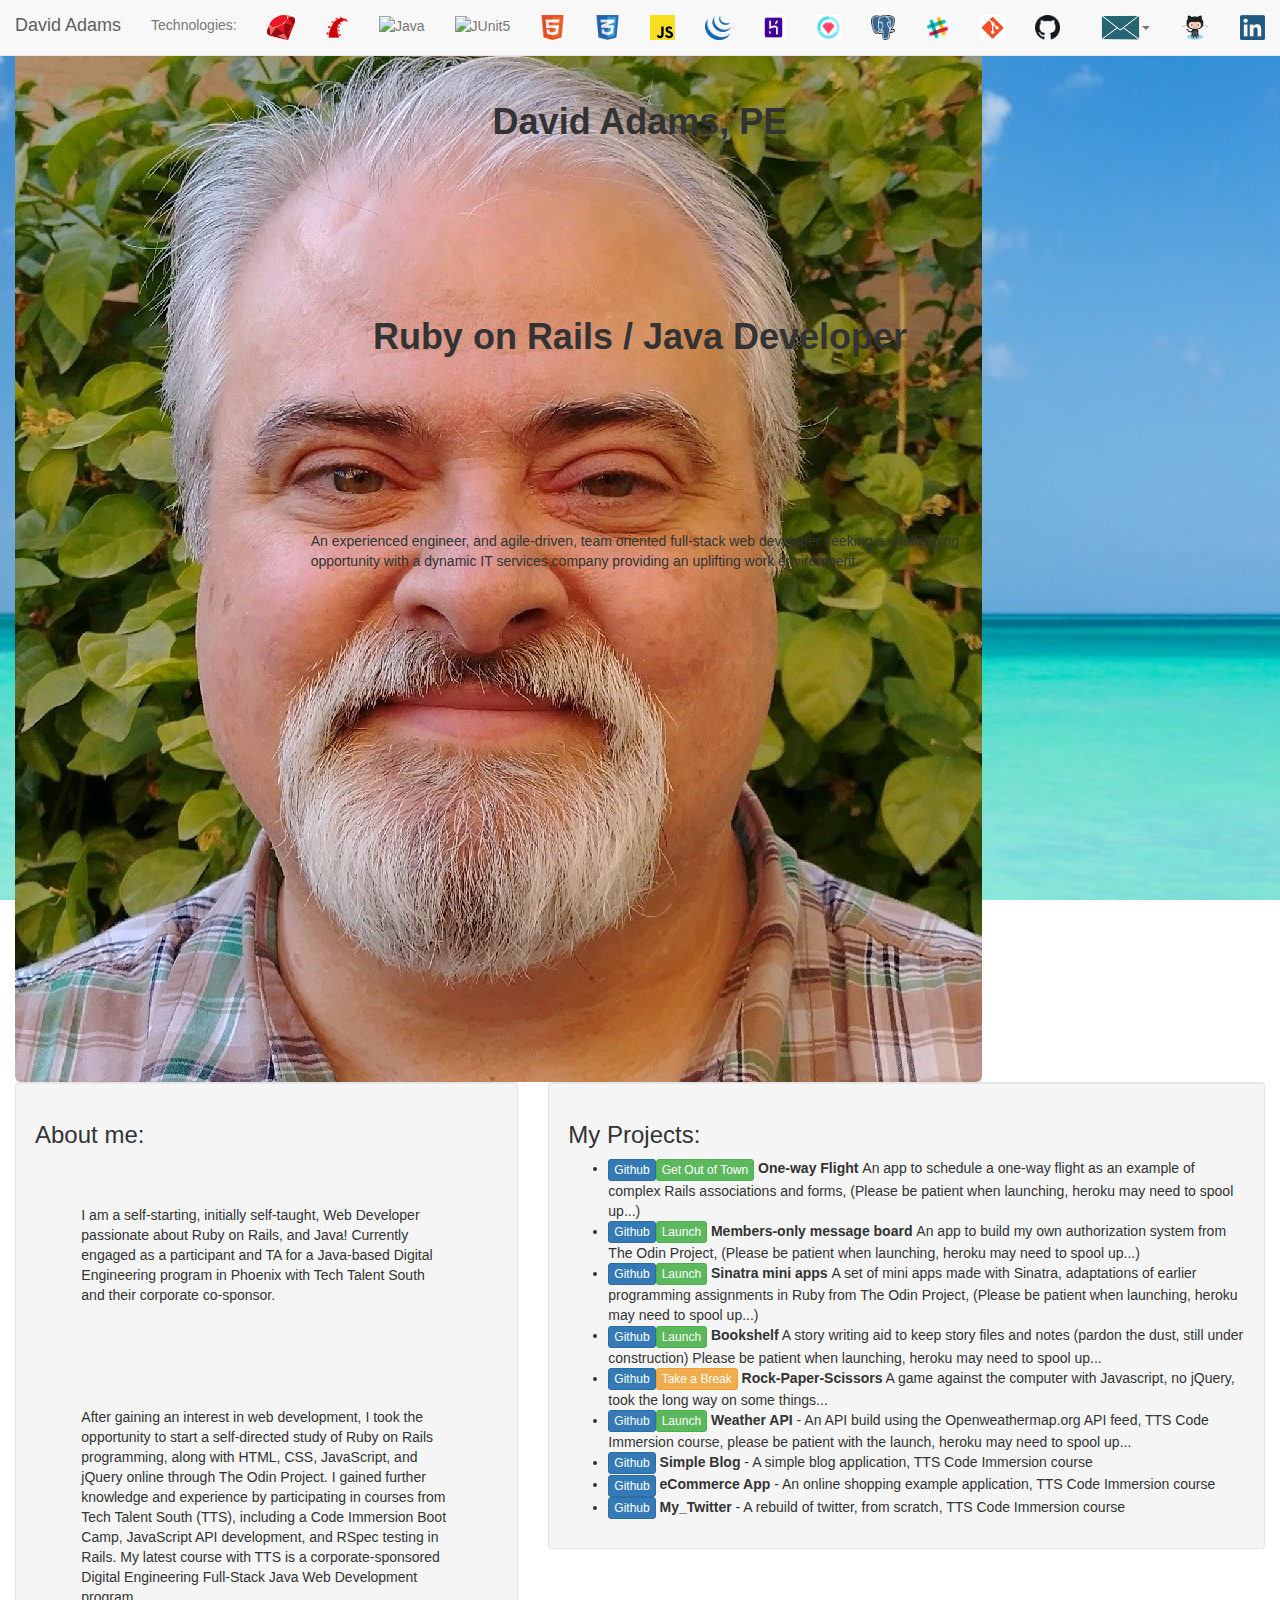
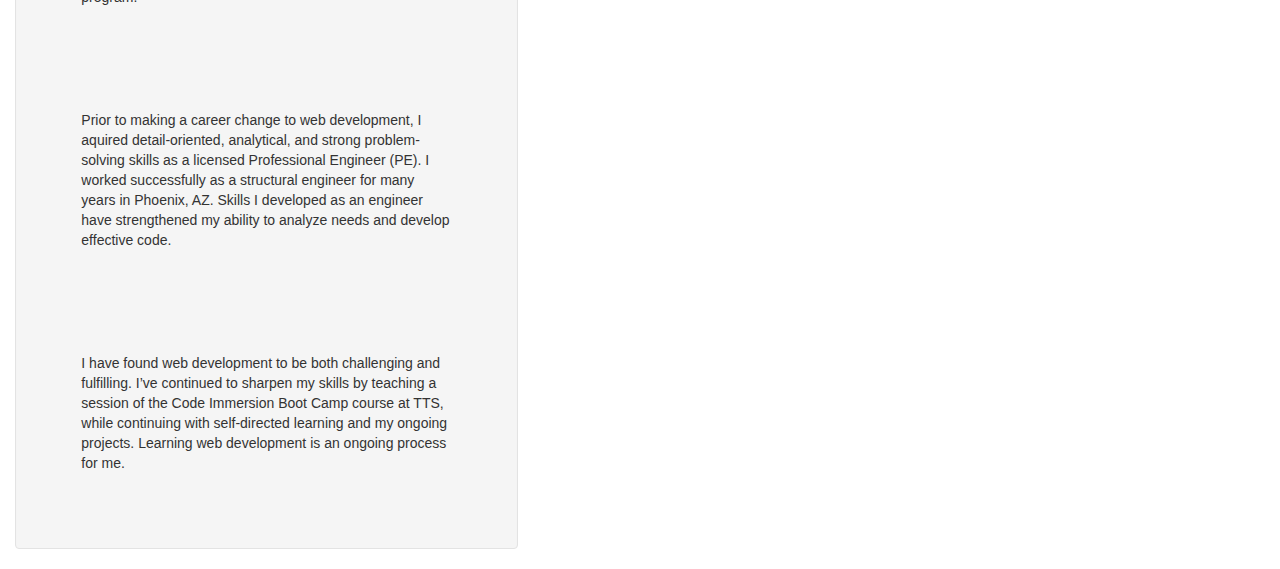
==== index.html @ 8fbc5eeb "format change on index page" ====
<!DOCTYPE html>
<html>
<head>
	<meta name="viewport" content="width=device-width, initial-scale=1">
	<link type="text/css" rel="stylesheet" href="assets/stylesheets/pageStyle.css"/>
	<meta charset="utf-8">
  <link rel="stylesheet" href="https://maxcdn.bootstrapcdn.com/bootstrap/3.3.7/css/bootstrap.min.css"/>
	<title>David Adams</title>
</head>
<body>
	<div class="bg">
		<nav class="navbar navbar-default navbar-fixed-top">
	  	<div class="container-fluid">
		    <div class="navbar-header">
		      <button type="button" class="navbar-toggle collapsed" data-toggle="collapse" data-target="#bs-example-navbar-collapse-1" aria-expanded="false">
	  	      <span class="sr-only">Toggle navigation</span>
	    	    <span class="icon-bar"></span>
	      	  <span class="icon-bar"></span>
	        	<span class="icon-bar"></span>
		      </button>
		      <a class='navbar-brand' href='#'>David Adams</a>
	  	  </div>
		    <div class="collapse navbar-collapse" id="bs-example-navbar-collapse-1">
		      <ul class="nav navbar-nav">
	  	      <li><a>Technologies:</a></li>	      	
	    	    <li><a><img class='logos' src="assets/images/ruby-logo.png" alt="Ruby" title='Ruby is awesome'></a></li>
		        <li><a><img class='logos' src="assets/images/rails-logo.png" alt="Rails" title='Ruby on Rails ROCKS!'></a></li>
		      	<li><a><img class='logos' src='assets/images/java-logo.png' alt='Java' title='Java'></a></li>
		      	<li><a><img class='logos' src='assets/images/junit5-logo.png' alt='JUnit5' title='JUnit5'></a></li>
		      	<li><a><img class='logos' src='assets/images/html-logo.png' alt='HTML5' title='HTML5'></a></li>
		      	<li><a><img class='logos' src='assets/images/css3-logo.png' alt='CSS3' title='CSS3'></a></li>
		        <li><a><img class='logos' src="assets/images/javascript-logo.png" alt="JavaScript" title='JavaScript'></a></li>
		        <li><a><img class='logos' src="assets/images/jquery-logo.png" alt="jQuery" title='jQuery'></a></li>
		        <li><a><img class='logos' src="assets/images/heroku-logo.png" alt="Heroku" title='Heroku'></a></li>
		        <li><a><img class='logos' src="assets/images/rspec-logo.png" alt="RSpec" title='RSpec'></a></li>
<!-- 		        <li><a><img class='logos' src="assets/images/react-logo.png" alt="React" title='React'></a></li> -->
		        <li><a><img class='logos' src="assets/images/postgresql-logo.png" alt="PostgresQL" title='PostgresQL'></a></li>
		        <li><a><img class='logos' src="assets/images/slack-logo.png" alt="Slack" title='Slack'></a></li>
		        <li><a><img class='logos' src="assets/images/git-logo.png" alt="Git" title='Git'></a></li>
		        <li><a><img class='logos' src="assets/images/github-logo.png" alt="Github" title='Github'></a></li>
		      </ul>
		      <ul class="nav navbar-nav navbar-right">
		      	<li></li>
		      	<li class="dropdown">
    	      	<a href="#" class="dropdown-toggle" data-toggle="dropdown" role="button" aria-haspopup="true" aria-expanded="false"><img class='logos' src='assets/images/envelope.png' alt='Email' title='My Email'><span class="caret"></span></a>
      	    	<ul class="dropdown-menu">
	        	    <li><a>Email:</a></li>
  	        	  <li><a id="myEmail">david.riding.rails@gmail.com</a></li>
    	        	<li><center><button class='btn btn-primary btn-xs' onclick="copyMyEmail('david.riding.rails@gmail.com');">Copy Email</button></center></li>
	    	      </ul>
        		</li>
          	<li><a href='https://github.com/DavidPAdams' target='_blank'><img class='logos' src='assets/images/octocat.png' alt='https://github.com/DavidPAdams' title='Checkout My Code'></a></li>
	          <li><a href='https://www.linkedin.com/in/david-on-rails' target='_blank'><img class='logos' src='assets/images/linkedin-logo.png' alt='https://www.linked.com/in/david-on-rails' title='Connect With Me'></a></li>
		      </ul>
	  	  </div>
		  </div>
		</nav>
		<div class="container-fluid">
			<div class="row">
				<div class="col-md-2">
					<img src="assets/images/david.jpg" alt="David Adams" class="mug img-rounded">
				</div>
				<div class="col col-md-8">
					<center><h1><strong><p>David Adams, PE</p><p>Ruby on Rails / Java Developer</p></strong></h1></center>
					<p id="objective">An experienced engineer, and agile-driven, team oriented full-stack web developer seeking a challenging opportunity with a dynamic IT services company providing an uplifting work environment.</p>
				</div>
				<div class="col-md-2"></div>
			</div>
			<div class="row">
				<div class="col-md-5">
					<div class="col well">
						<h3>About me:</h3>
						<div id="background">
							<p>
								I am a self-starting, initially self-taught, Web Developer passionate about Ruby on Rails, and Java! Currently engaged as a participant and TA for a Java-based Digital Engineering program in Phoenix with Tech Talent South and their corporate co-sponsor. 
							</p>
							<p>
								After gaining an interest in web development, I took the opportunity to start a self-directed study of Ruby on Rails programming, along with HTML, CSS, JavaScript, and jQuery online through The Odin Project. I gained further knowledge and experience by participating in courses from Tech Talent South (TTS), including a Code Immersion Boot Camp, JavaScript API development, and RSpec testing in Rails. My latest course with TTS is a corporate-sponsored Digital Engineering Full-Stack Java Web Development program. 
							</p>
							<p>
								Prior to making a career change to web development, I aquired detail-oriented, analytical, and strong problem-solving skills as a licensed Professional Engineer (PE). I worked successfully as a structural engineer for many years in Phoenix, AZ. Skills I developed as an engineer have strengthened my ability to analyze needs and develop effective code.
							</p>
							<p>
								I have found web development to be both challenging and fulfilling.  I’ve continued to sharpen my skills by teaching a session of the Code Immersion Boot Camp course at TTS, while continuing with self-directed learning and my ongoing projects. Learning web development is an ongoing process for me.
							</p>
						</div>
					</div>
				</div>
				<div class="col-md-7">
					<div class="col well">
						<h3>My Projects:</h3>
						<ul>
							<li><a class="btn btn-primary btn-xs" href="https://github.com/DavidPAdams/flight-booker" target="_blank" alt="https://github.com/DavidPAdams/flight-booker" title="A project app using complex associations and forms">Github</a><a class="btn btn-success btn-xs" href="https://blooming-atoll-12670.herokuapp.com/" target="_blank" alt="https://blooming-atoll-12670.herokuapp.com/" title="App using complex associations and forms">Get Out of Town</a><strong> One-way Flight </strong> An app to schedule a one-way flight as an example of complex Rails associations and forms, (Please be patient when launching, heroku may need to spool up...)</li>
							<li><a class="btn btn-primary btn-xs" href="https://github.com/DavidPAdams/members-only" target="_blank" alt="https://github.com/DavidPAdams/members-only" title="A project app with authorization built from scratch">Github</a><a class="btn btn-success btn-xs" href="https://intense-ravine-24316.herokuapp.com/" target="_blank" alt="https://intense-ravine-24316.herokuapp.com/" title="App with homemade authorization system">Launch</a><strong> Members-only message board </strong> An app to build my own authorization system from The Odin Project, (Please be patient when launching, heroku may need to spool up...)</li>
							<li><a class="btn btn-primary btn-xs" href="https://github.com/DavidPAdams/Sinatra_exercises" target="_blank" alt="https://github.com/DavidPAdams/Sinatra_exercises" title="Mini apps with Sinatra">Github</a><a class="btn btn-success btn-xs" href="https://secret-beyond-20431.herokuapp.com" target="_blank" alt="https://secret-beyond-20431.herokuapp.com" title="Deployed mini apps with Sinatra">Launch</a><strong> Sinatra mini apps </strong> A set of mini apps made with Sinatra, adaptations of earlier programming assignments in Ruby from The Odin Project, (Please be patient when launching, heroku may need to spool up...)</li>
							<li><a class="btn btn-primary btn-xs" href="https://github.com/DavidPAdams/Bookshelf" target="_blank" alt="https://github.com/DavidPAdams/Bookshelf" title="Bookshelf writing app">Github</a><a class="btn btn-success btn-xs" href="https://on-my-bookshelf.herokuapp.com/" target="_blank" alt="https://on-my-bookshelf.herokuapp.com/" title="Deployed writing aid app">Launch</a><strong> Bookshelf</strong> A story writing aid to keep story files and notes (pardon the dust, still under construction) Please be patient when launching, heroku may need to spool up...</li>
							<li><a class="btn btn-primary btn-xs" href="https://github.com/DavidPAdams/RPS_JS" target="_blank" alt="https://github.com/DavidPAdams/RPS_JS" title="Rock-Paper-Scissors w/ Javascript Github repo">Github</a><a class="btn btn-warning btn-xs" href="rpsIndex.html" target="_blank" alt="rpsIndex.html" title="Rock-Paper-Scissors w/ Javascript">Take a Break</a><strong> Rock-Paper-Scissors</strong> A game against the computer with Javascript, no jQuery, took the long way on some things...</li>
							<li><a class="btn btn-primary btn-xs" href="https://github.com/DavidPAdams/Openweather_api" target="_blank" alt="https://github.com/DavidPAdams/Openweather_api" title="Weather API Github repo">Github</a><a class="btn btn-success btn-xs" href="https://openweather-api.herokuapp.com/" target="_blank" alt="https://openweather-api.herokuapp.com/" title="Deployed Weather API">Launch</a><strong> Weather API</strong> - An API build using the Openweathermap.org API feed, TTS Code Immersion course, please be patient with the launch, heroku may need to spool up...</li>
							<li><a class="btn btn-primary btn-xs" href="https://github.com/DavidPAdams/simple_blog" target="_blank" alt="https://github.com/DavidPAdams/simple_blog" title="Simple Blog App Github repo">Github</a><strong> Simple Blog</strong> - A simple blog application, TTS Code Immersion course</li>
							<li><a class="btn btn-primary btn-xs" href="https://github.com/DavidPAdams/my_store" target="_blank" alt="https://github.com/DavidPAdams/my_store" title="eCommerce App Github repo">Github</a><strong> eCommerce App</strong> - An online shopping example application, TTS Code Immersion course</li>
							<li><a class="btn btn-primary btn-xs" href="https://github.com/DavidPAdams/my_twitter" target="_blank" alt="https://github.com/DavidPAdams/my_twitter" title="My_Twitter Github repo">Github</a><strong> My_Twitter</strong> - A rebuild of twitter, from scratch, TTS Code Immersion course</li>
						</ul>
					</div>
				</div>
			</div>
		</div>
	</div>
  <script src="https://ajax.googleapis.com/ajax/libs/jquery/3.3.1/jquery.min.js"></script>
  <script src="https://maxcdn.bootstrapcdn.com/bootstrap/3.3.7/js/bootstrap.min.js"></script>
  <script src='assets/javascripts/dapage.js'></script>
</body>
</html>
---- assets/stylesheets/pageStyle.css ----
body, html {
  height: 100%;
  margin: 0;
  font-family: Arial;
}

.bg {
  /* The image used */
  background-image: url("../images/caribbean.jpg");

  /* Full height */
  height: 100%; 

  /* Center and scale the image nicely */
  background-position: center;
  background-repeat: no-repeat;
  background-size: cover;
}
p {
  padding: 10%;
}

.logos {
  height: 25px;
}
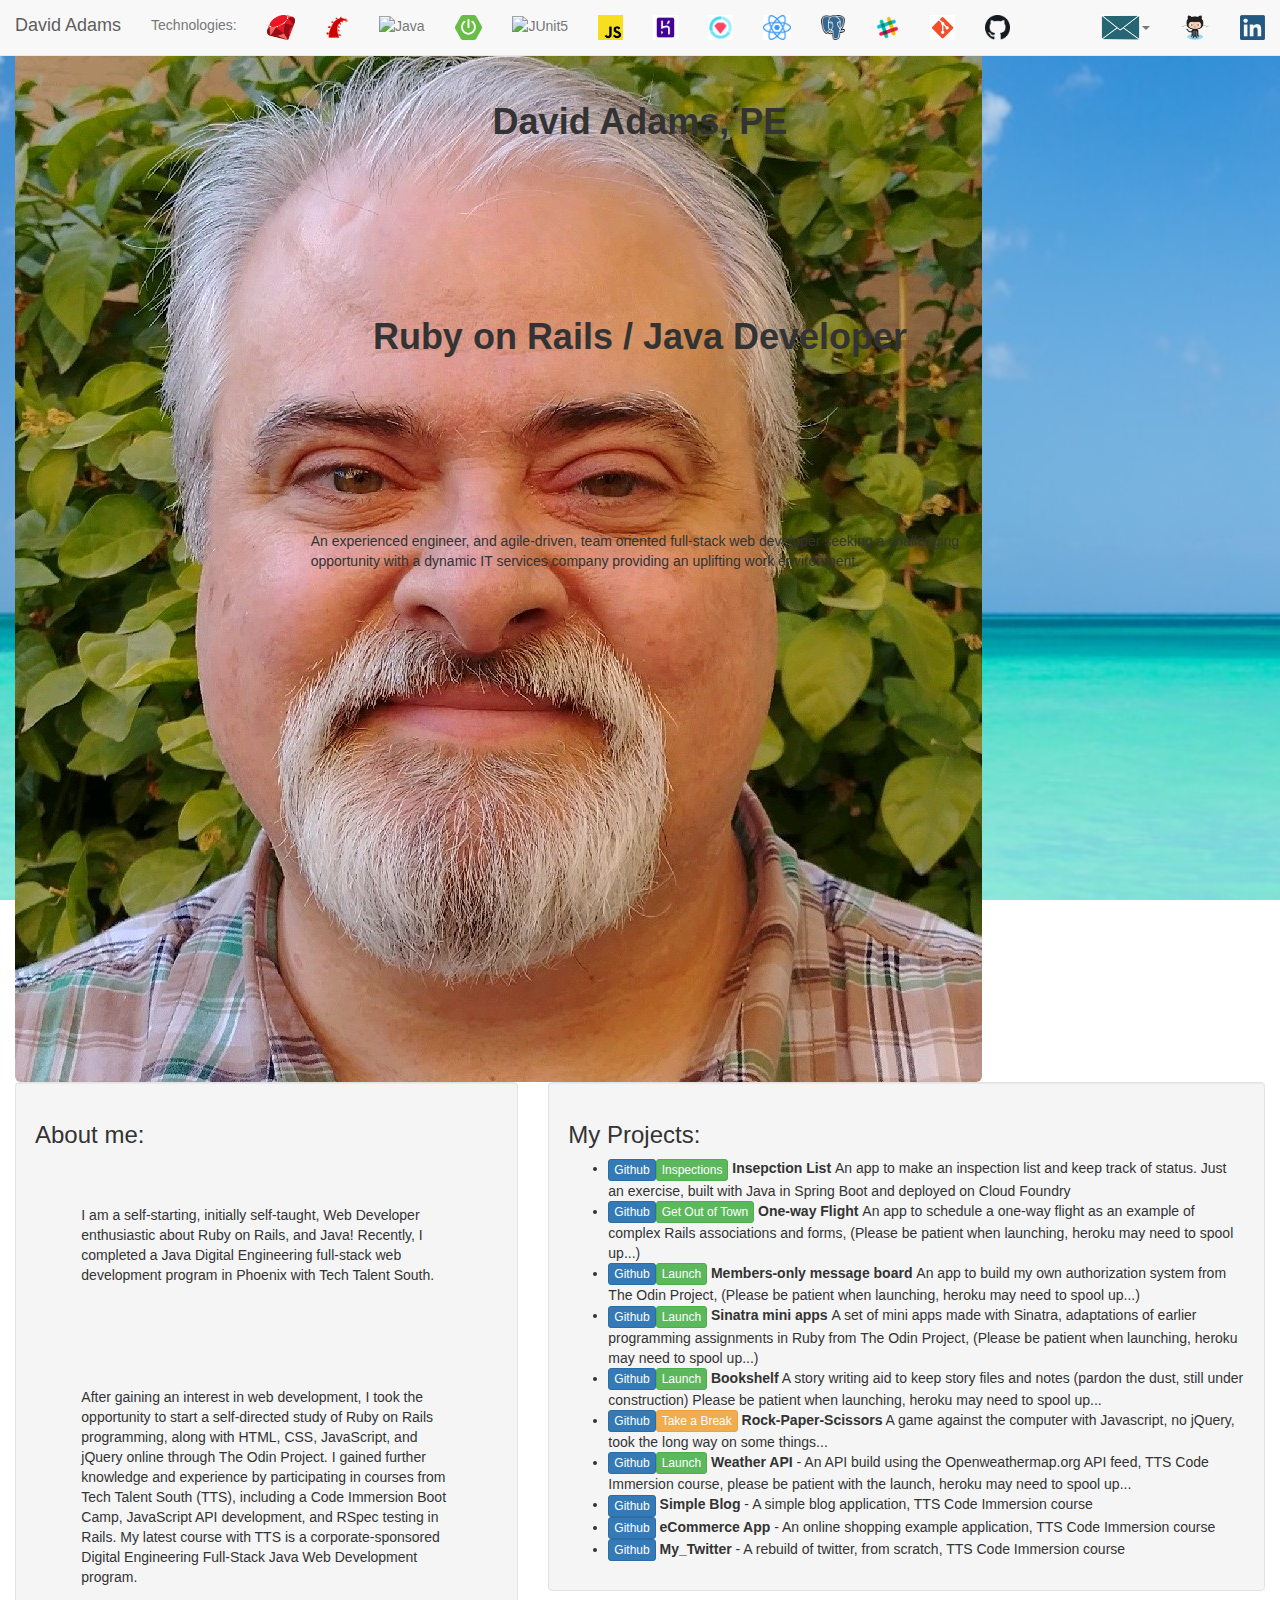
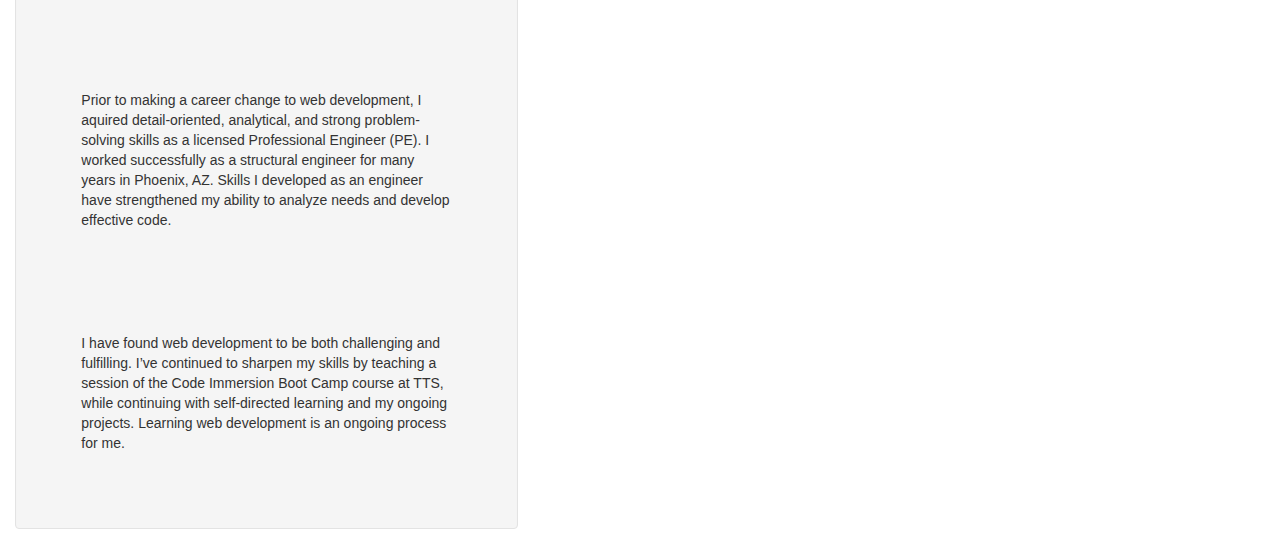
==== commit 5a1c6faa: "update index page & add Spring Boot logo" ====
--- a/index.html
+++ b/index.html
@@ -23,17 +23,18 @@
 		    <div class="collapse navbar-collapse" id="bs-example-navbar-collapse-1">
 		      <ul class="nav navbar-nav">
 	  	      <li><a>Technologies:</a></li>	      	
-	    	    <li><a><img class='logos' src="assets/images/ruby-logo.png" alt="Ruby" title='Ruby is awesome'></a></li>
-		        <li><a><img class='logos' src="assets/images/rails-logo.png" alt="Rails" title='Ruby on Rails ROCKS!'></a></li>
+	    	    <li><a><img class='logos' src="assets/images/ruby-logo.png" alt="Ruby" title='Ruby'></a></li>
+		        <li><a><img class='logos' src="assets/images/rails-logo.png" alt="Rails" title='Rails'></a></li>
 		      	<li><a><img class='logos' src='assets/images/java-logo.png' alt='Java' title='Java'></a></li>
+		      	<li><a><img class='logos' src='assets/images/spring-boot-logo.png' alt='Spring Boot' title='Spring Boot'></a></li>
 		      	<li><a><img class='logos' src='assets/images/junit5-logo.png' alt='JUnit5' title='JUnit5'></a></li>
-		      	<li><a><img class='logos' src='assets/images/html-logo.png' alt='HTML5' title='HTML5'></a></li>
-		      	<li><a><img class='logos' src='assets/images/css3-logo.png' alt='CSS3' title='CSS3'></a></li>
+<!-- 		      	<li><a><img class='logos' src='assets/images/html-logo.png' alt='HTML5' title='HTML5'></a></li>
+		      	<li><a><img class='logos' src='assets/images/css3-logo.png' alt='CSS3' title='CSS3'></a></li> -->
 		        <li><a><img class='logos' src="assets/images/javascript-logo.png" alt="JavaScript" title='JavaScript'></a></li>
-		        <li><a><img class='logos' src="assets/images/jquery-logo.png" alt="jQuery" title='jQuery'></a></li>
+<!-- 		        <li><a><img class='logos' src="assets/images/jquery-logo.png" alt="jQuery" title='jQuery'></a></li> -->
 		        <li><a><img class='logos' src="assets/images/heroku-logo.png" alt="Heroku" title='Heroku'></a></li>
 		        <li><a><img class='logos' src="assets/images/rspec-logo.png" alt="RSpec" title='RSpec'></a></li>
-<!-- 		        <li><a><img class='logos' src="assets/images/react-logo.png" alt="React" title='React'></a></li> -->
+		        <li><a><img class='logos' src="assets/images/react-logo.png" alt="React" title='React'></a></li>
 		        <li><a><img class='logos' src="assets/images/postgresql-logo.png" alt="PostgresQL" title='PostgresQL'></a></li>
 		        <li><a><img class='logos' src="assets/images/slack-logo.png" alt="Slack" title='Slack'></a></li>
 		        <li><a><img class='logos' src="assets/images/git-logo.png" alt="Git" title='Git'></a></li>
@@ -72,7 +73,7 @@
 						<h3>About me:</h3>
 						<div id="background">
 							<p>
-								I am a self-starting, initially self-taught, Web Developer passionate about Ruby on Rails, and Java! Currently engaged as a participant and TA for a Java-based Digital Engineering program in Phoenix with Tech Talent South and their corporate co-sponsor. 
+								I am a self-starting, initially self-taught, Web Developer enthusiastic about Ruby on Rails, and Java! Recently, I completed a Java Digital Engineering full-stack web development program in Phoenix with Tech Talent South. 
 							</p>
 							<p>
 								After gaining an interest in web development, I took the opportunity to start a self-directed study of Ruby on Rails programming, along with HTML, CSS, JavaScript, and jQuery online through The Odin Project. I gained further knowledge and experience by participating in courses from Tech Talent South (TTS), including a Code Immersion Boot Camp, JavaScript API development, and RSpec testing in Rails. My latest course with TTS is a corporate-sponsored Digital Engineering Full-Stack Java Web Development program. 
@@ -90,6 +91,7 @@
 					<div class="col well">
 						<h3>My Projects:</h3>
 						<ul>
+							<li><a class="btn btn-primary btn-xs" href="https://github.com/DavidPAdams/FP_Inspection_List" target="_blank" alt="https://github.com/DavidPAdams/FP_Inspection_List" title="A Spring Boot project app deployed on Cloud Foundry">Github</a><a class="btn btn-success btn-xs" href="https://inspectionlist.cfapps.io/" target="_blank" alt="https://inspectionlist.cfapps.io/" title="App using complex associations and forms">Inspections</a><strong> Insepction List </strong> An app to make an inspection list and keep track of status. Just an exercise, built with Java in Spring Boot and deployed on Cloud Foundry</li>
 							<li><a class="btn btn-primary btn-xs" href="https://github.com/DavidPAdams/flight-booker" target="_blank" alt="https://github.com/DavidPAdams/flight-booker" title="A project app using complex associations and forms">Github</a><a class="btn btn-success btn-xs" href="https://blooming-atoll-12670.herokuapp.com/" target="_blank" alt="https://blooming-atoll-12670.herokuapp.com/" title="App using complex associations and forms">Get Out of Town</a><strong> One-way Flight </strong> An app to schedule a one-way flight as an example of complex Rails associations and forms, (Please be patient when launching, heroku may need to spool up...)</li>
 							<li><a class="btn btn-primary btn-xs" href="https://github.com/DavidPAdams/members-only" target="_blank" alt="https://github.com/DavidPAdams/members-only" title="A project app with authorization built from scratch">Github</a><a class="btn btn-success btn-xs" href="https://intense-ravine-24316.herokuapp.com/" target="_blank" alt="https://intense-ravine-24316.herokuapp.com/" title="App with homemade authorization system">Launch</a><strong> Members-only message board </strong> An app to build my own authorization system from The Odin Project, (Please be patient when launching, heroku may need to spool up...)</li>
 							<li><a class="btn btn-primary btn-xs" href="https://github.com/DavidPAdams/Sinatra_exercises" target="_blank" alt="https://github.com/DavidPAdams/Sinatra_exercises" title="Mini apps with Sinatra">Github</a><a class="btn btn-success btn-xs" href="https://secret-beyond-20431.herokuapp.com" target="_blank" alt="https://secret-beyond-20431.herokuapp.com" title="Deployed mini apps with Sinatra">Launch</a><strong> Sinatra mini apps </strong> A set of mini apps made with Sinatra, adaptations of earlier programming assignments in Ruby from The Odin Project, (Please be patient when launching, heroku may need to spool up...)</li>
@@ -104,9 +106,15 @@
 				</div>
 			</div>
 		</div>
+		<!-- <div id="justSayin"></div> -->
 	</div>
   <script src="https://ajax.googleapis.com/ajax/libs/jquery/3.3.1/jquery.min.js"></script>
   <script src="https://maxcdn.bootstrapcdn.com/bootstrap/3.3.7/js/bootstrap.min.js"></script>
   <script src='assets/javascripts/dapage.js'></script>
+
+  <!-- <script src="https://unpkg.com/react@16/umd/react.development.js" crossorigin></script>
+  <script src="https://unpkg.com/react-dom@16/umd/react-dom.development.js" crossorigin></script>
+  <script src="dialogue.js"></script> -->
+
 </body>
 </html>
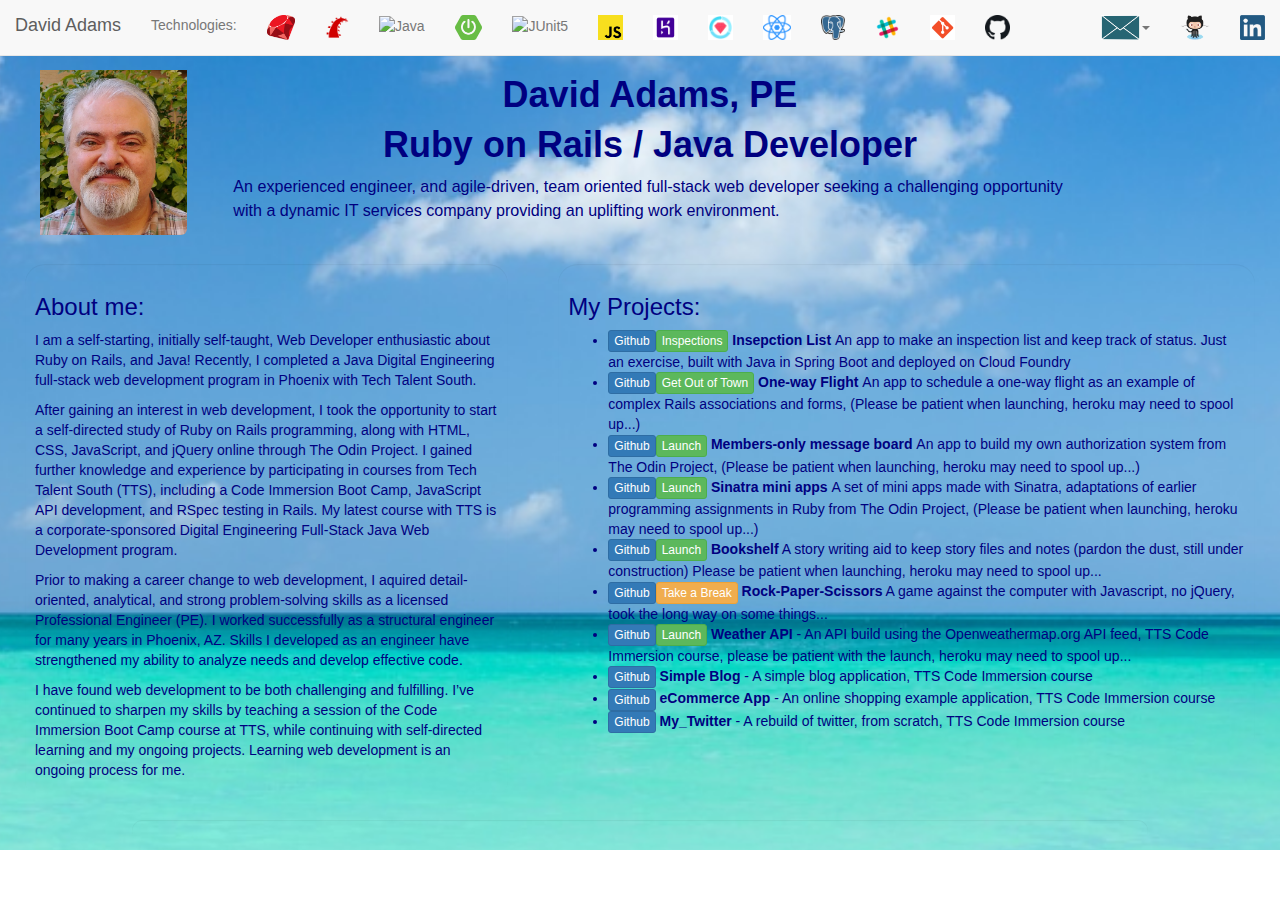
==== commit 494f1a43: "add React component to index page" ====
--- a/index.html
+++ b/index.html
@@ -105,16 +105,105 @@
 					</div>
 				</div>
 			</div>
+			<div class="row">
+				<div class="col-md-1"></div>
+				<div class="col-md-10">
+					<div class="col well"> 
+						<div id='root'></div>
+					</div>
+				</div>
+			</div>
 		</div>
-		<!-- <div id="justSayin"></div> -->
 	</div>
   <script src="https://ajax.googleapis.com/ajax/libs/jquery/3.3.1/jquery.min.js"></script>
-  <script src="https://maxcdn.bootstrapcdn.com/bootstrap/3.3.7/js/bootstrap.min.js"></script>
   <script src='assets/javascripts/dapage.js'></script>
-
-  <!-- <script src="https://unpkg.com/react@16/umd/react.development.js" crossorigin></script>
-  <script src="https://unpkg.com/react-dom@16/umd/react-dom.development.js" crossorigin></script>
-  <script src="dialogue.js"></script> -->
-
+  <script src="https://cdnjs.cloudflare.com/ajax/libs/react/15.4.2/react.js"></script>
+	<script src="https://cdnjs.cloudflare.com/ajax/libs/react/15.4.2/react-dom.js"></script>
+	<script src="https://cdnjs.cloudflare.com/ajax/libs/babel-standalone/6.21.1/babel.min.js"></script>
+  <script type='text/babel'>
+  	class App extends React.Component {
+		  constructor(){
+		    super();
+		    this.state = {
+		      data: {
+		        colA: ['One might say, ','Aesthetically speaking, ','On the other hand, ', 'Based upon interdisciplinary considerations, ', 'With respect sensitive to network scale, ', 'Indubitably, ', 'Above and beyond plebeian interface objectives, ', 'Beyond the horizon of human inellect, ', 'Interdimensionally speaking, ', 'Obviously, in the final rationalization, '],
+		        colB: ['the massing of major class elements ','the introduction of synaptic brutalism ','the visual treatment of the secondary client interaction ', 'the initial stage of conceptual development ', 'the by-product of recursive packet gesticulation ', 'the life-cycle cost control ', 'the just-in-time production environment impact expectation ', 'the requirement of energy entropy conservation ', 'the virtual dynamic interaction analysis ', 'the internal use of adjacencies and circulation '],
+		        colC: ['must utilize and be functionally interwoven with ','maximizes the real probability of cost overruns regarding ','adds specific critical path events to ', 'necessitates that urgent runtime considerations be made of ', 'requires exhaustive trade-off sequences to arrive at ', 'is further compounded by taking into account ', 'presents extremely synergistic challenges to ', 'introduces the critical necessity to subtract from ', 'imposes smothering configuration constraints upon ', 'adds underdriving multi-dimensional constraints to '],
+		        colD: ['the sophisticated abstract design solution.', 'the anticipated degree of human involvement.', 'the acuteness of the conflict gradient.', 'the pragmatics of value engineering and refactored metrics.', 'the final quantitative analysis.', 'the evolution of performance specifications.', 'the philosophy of commonality and standardization.', 'the encapsulation of true fecundity in the state of the interface.', 'the creation of an immutable monument to codified posterity.', 'the convergence of the final aberration.'],
+		        colY: ['Shutka NaVas', 'Txantxa Duzu', 'Vicc van Rajtad', 'Sio Kweli', 'Uomo diPosta', 'Ibu Jari Kaki', 'Smerdyuchi Nohy', 'Nioi Ashi', 'Cheung Rongkosaeal', 'Tóu Huà Shāng']
+		      },
+		      partA: 'a',
+		      partB: 'b', 
+		      partC: 'c',
+		      partD: 'd',
+		      partY: 'y',
+		      again: false
+		    }
+		  }
+
+		  another = () => { 
+		    this.setState({again: true});
+		  };
+
+		  newPhraseSet = () => {
+		    let randNum = () => {
+		      return Math.floor(Math.random()*10);
+		    };
+		    const pA = this.state.data.colA[randNum()];
+		    const pB = this.state.data.colB[randNum()];
+		    const pC = this.state.data.colC[randNum()];
+		    const pD = this.state.data.colD[randNum()];
+		    const pY = this.state.data.colY[randNum()];
+		    this.setState(
+		      {
+		        partA: pA,
+		        partB: pB,
+		        partC: pC,
+		        partD: pD,
+		        partY: pY
+		      }
+		    )
+		  }
+
+		  componentWillMount = () => {
+		    this.newPhraseSet();
+		  }
+
+
+		  render() {
+		    let dataSet = {
+		      bitA: this.state.partA,
+		      bitB: this.state.partB,
+		      bitC: this.state.partC,
+		      bitD: this.state.partD,
+		      bitY: this.state.partY};
+		    console.log(dataSet);
+		    return (
+		      <div>
+		        <Phrase propData={dataSet} newPhraseSet={this.newPhraseSet}/>
+		      </div>
+		    );
+		  }
+		}
+
+		class Phrase extends React.Component {
+		  constructor(props){
+		    super(props);
+		    this.state = {}
+		  }
+		  
+		  render() {
+
+		    return (
+		      <div>
+		        <button className="btn btn-info btn-xs" onClick={this.props.newPhraseSet}> Words to Consider </button>
+		        <p>{this.props.propData.bitA + this.props.propData.bitB + this.props.propData.bitC + this.props.propData.bitD + '  - ' + this.props.propData.bitY}</p>
+		      </div>
+		    );
+		  }
+		}
+
+		ReactDOM.render(<App />, document.getElementById('root'));
+  </script>
 </body>
 </html>
--- a/assets/stylesheets/pageStyle.css
+++ b/assets/stylesheets/pageStyle.css
@@ -4,22 +4,54 @@
   font-family: Arial;
 }
 
-.bg {
-  /* The image used */
-  background-image: url("../images/caribbean.jpg");
+body {
+  padding-top: 35px;
+  background: transparent;
+}
 
-  /* Full height */
-  height: 100%; 
+div.bg {
+  background: url("../images/caribbean.jpg") no-repeat center center fixed;
+  -webkit-background-size: cover;
+  -moz-background-size: cover;
+  -o-background-size: cover;
+  background-size: cover;
+  color: #000;  
+}
 
-  /* Center and scale the image nicely */
-  background-position: center;
-  background-repeat: no-repeat;
-  background-size: cover;
-}
-p {
-  padding: 10%;
+div.col {
+  background-color: rgba(255, 255, 255, 0.0);
+  border-radius: 20px;
+  padding: 10px;
+  margin: 10px;
+  color: navy;
+  border: none;
 }
 
 .logos {
   height: 25px;
 }
+
+p#objective {
+  font-size: 1.15em;
+  line-height: 1.5em;
+  color: navy;
+}
+
+p#background {
+  line-height: 1.5em;
+}
+
+.mug {
+  padding-top: 35px;
+  padding-left: 25px;
+  max-height: 200px;
+}
+
+.pick {
+  height: 80px;
+  padding: 15px;
+}
+
+#root {
+  font-size: 1.25em;
+}
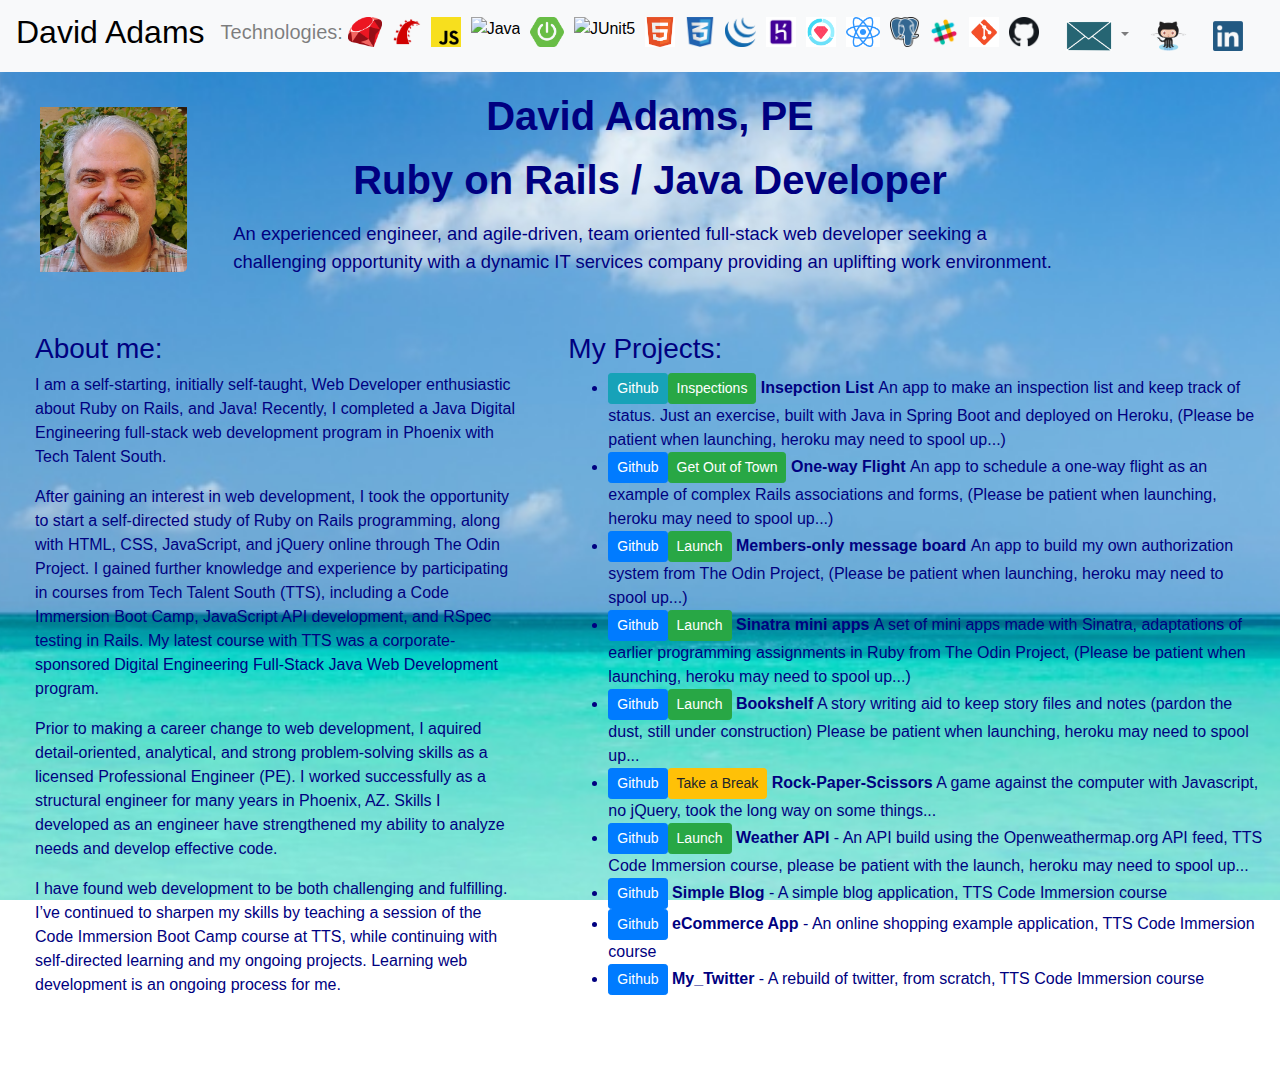
==== commit afa974dc: "update index and pageStyle for Bootstrap upgrade" ====
--- a/index.html
+++ b/index.html
@@ -1,65 +1,58 @@
 <!DOCTYPE html>
-<html>
+<html lang="en">
 <head>
-	<meta name="viewport" content="width=device-width, initial-scale=1">
+	<meta name="viewport" content="width=device-width, initial-scale=1, shrink-to-fit=no">
 	<link type="text/css" rel="stylesheet" href="assets/stylesheets/pageStyle.css"/>
 	<meta charset="utf-8">
-  <link rel="stylesheet" href="https://maxcdn.bootstrapcdn.com/bootstrap/3.3.7/css/bootstrap.min.css"/>
+  <link rel="stylesheet" href="https://stackpath.bootstrapcdn.com/bootstrap/4.3.1/css/bootstrap.min.css" integrity="sha384-ggOyR0iXCbMQv3Xipma34MD+dH/1fQ784/j6cY/iJTQUOhcWr7x9JvoRxT2MZw1T" crossorigin="anonymous">
 	<title>David Adams</title>
 </head>
 <body>
 	<div class="bg">
-		<nav class="navbar navbar-default navbar-fixed-top">
-	  	<div class="container-fluid">
-		    <div class="navbar-header">
-		      <button type="button" class="navbar-toggle collapsed" data-toggle="collapse" data-target="#bs-example-navbar-collapse-1" aria-expanded="false">
-	  	      <span class="sr-only">Toggle navigation</span>
-	    	    <span class="icon-bar"></span>
-	      	  <span class="icon-bar"></span>
-	        	<span class="icon-bar"></span>
-		      </button>
-		      <a class='navbar-brand' href='#'>David Adams</a>
-	  	  </div>
-		    <div class="collapse navbar-collapse" id="bs-example-navbar-collapse-1">
-		      <ul class="nav navbar-nav">
-	  	      <li><a>Technologies:</a></li>	      	
-	    	    <li><a><img class='logos' src="assets/images/ruby-logo.png" alt="Ruby" title='Ruby'></a></li>
-		        <li><a><img class='logos' src="assets/images/rails-logo.png" alt="Rails" title='Rails'></a></li>
-		      	<li><a><img class='logos' src='assets/images/java-logo.png' alt='Java' title='Java'></a></li>
-		      	<li><a><img class='logos' src='assets/images/spring-boot-logo.png' alt='Spring Boot' title='Spring Boot'></a></li>
-		      	<li><a><img class='logos' src='assets/images/junit5-logo.png' alt='JUnit5' title='JUnit5'></a></li>
-<!-- 		      	<li><a><img class='logos' src='assets/images/html-logo.png' alt='HTML5' title='HTML5'></a></li>
-		      	<li><a><img class='logos' src='assets/images/css3-logo.png' alt='CSS3' title='CSS3'></a></li> -->
-		        <li><a><img class='logos' src="assets/images/javascript-logo.png" alt="JavaScript" title='JavaScript'></a></li>
-<!-- 		        <li><a><img class='logos' src="assets/images/jquery-logo.png" alt="jQuery" title='jQuery'></a></li> -->
-		        <li><a><img class='logos' src="assets/images/heroku-logo.png" alt="Heroku" title='Heroku'></a></li>
-		        <li><a><img class='logos' src="assets/images/rspec-logo.png" alt="RSpec" title='RSpec'></a></li>
-		        <li><a><img class='logos' src="assets/images/react-logo.png" alt="React" title='React'></a></li>
-		        <li><a><img class='logos' src="assets/images/postgresql-logo.png" alt="PostgresQL" title='PostgresQL'></a></li>
-		        <li><a><img class='logos' src="assets/images/slack-logo.png" alt="Slack" title='Slack'></a></li>
-		        <li><a><img class='logos' src="assets/images/git-logo.png" alt="Git" title='Git'></a></li>
-		        <li><a><img class='logos' src="assets/images/github-logo.png" alt="Github" title='Github'></a></li>
-		      </ul>
-		      <ul class="nav navbar-nav navbar-right">
-		      	<li></li>
-		      	<li class="dropdown">
-    	      	<a href="#" class="dropdown-toggle" data-toggle="dropdown" role="button" aria-haspopup="true" aria-expanded="false"><img class='logos' src='assets/images/envelope.png' alt='Email' title='My Email'><span class="caret"></span></a>
-      	    	<ul class="dropdown-menu">
-	        	    <li><a>Email:</a></li>
-  	        	  <li><a id="myEmail">david.riding.rails@gmail.com</a></li>
-    	        	<li><center><button class='btn btn-primary btn-xs' onclick="copyMyEmail('david.riding.rails@gmail.com');">Copy Email</button></center></li>
-	    	      </ul>
-        		</li>
-          	<li><a href='https://github.com/DavidPAdams' target='_blank'><img class='logos' src='assets/images/octocat.png' alt='https://github.com/DavidPAdams' title='Checkout My Code'></a></li>
-	          <li><a href='https://www.linkedin.com/in/david-on-rails' target='_blank'><img class='logos' src='assets/images/linkedin-logo.png' alt='https://www.linked.com/in/david-on-rails' title='Connect With Me'></a></li>
+		<nav class="navbar navbar-expand-md navbar-light bg-light navbar-fixed-top">
+      <a class='navbar-brand'><h2>David Adams</h2></a>
+      <button class="navbar-toggler" type="button" data-toggle="collapse" data-target="#navbarSupportedContent" aria-controls="navbarSupportedContent" aria-expanded="false" aria-label="Toggle navigation">
+        <span class="navbar-toggler-icon"></span>
+  		</button>
+	    <div class="collapse navbar-collapse" id="navbarSupportedContent">
+	      <ul class="navbar-nav mr-auto">
+  	      <li class="nav-item active"><span class="navbar-text"><h5>Technologies: </h5></span></li>	      	
+    	    <li class="nav-item"><a><img class='logos' src="assets/images/ruby-logo.png" alt="Ruby" title='Ruby'></a></li>
+	        <li class="nav-item"><a><img class='logos' src="assets/images/rails-logo.png" alt="Rails" title='Rails'></a></li>
+	        <li class="nav-item"><a><img class='logos' src="assets/images/javascript-logo.png" alt="JavaScript" title='JavaScript'></a></li>
+	      	<li class="nav-item"><a><img class='logos' src='assets/images/java-logo.png' alt='Java' title='Java'></a></li>
+	      	<li class="nav-item"><a><img class='logos' src='assets/images/spring-boot-logo.png' alt='Spring Boot' title='Spring Boot'></a></li>
+	      	<li class="nav-item"><a><img class='logos' src='assets/images/junit5-logo.png' alt='JUnit5' title='JUnit5'></a></li>
+	      	<li class="nav-item"><a><img class='logos' src='assets/images/html-logo.png' alt='HTML5' title='HTML5'></a></li>
+	      	<li class="nav-item"><a><img class='logos' src='assets/images/css3-logo.png' alt='CSS3' title='CSS3'></a></li>
+	        <li class="nav-item"><a><img class='logos' src="assets/images/jquery-logo.png" alt="jQuery" title='jQuery'></a></li>
+	        <li class="nav-item"><a><img class='logos' src="assets/images/heroku-logo.png" alt="Heroku" title='Heroku'></a></li>
+	        <li class="nav-item"><a><img class='logos' src="assets/images/rspec-logo.png" alt="RSpec" title='RSpec'></a></li>
+	        <li class="nav-item"><a><img class='logos' src="assets/images/react-logo.png" alt="React" title='React'></a></li>
+	        <li class="nav-item"><a><img class='logos' src="assets/images/postgresql-logo.png" alt="PostgresQL" title='PostgresQL'></a></li>
+	        <li class="nav-item"><a><img class='logos' src="assets/images/slack-logo.png" alt="Slack" title='Slack'></a></li>
+	        <li class="nav-item"><a><img class='logos' src="assets/images/git-logo.png" alt="Git" title='Git'></a></li>
+	        <li class="nav-item"><a><img class='logos' src="assets/images/github-logo.png" alt="Github" title='Github'></a></li>
+	      </ul>
+	      <ul class="navbar-nav mr-auto">
+	      	<li class="nav-item dropdown">
+  	      	<a href="#" class="nav-link dropdown-toggle" id="navbarDropdown" role="button" data-toggle="dropdown" aria-haspopup="true" aria-expanded="false"><img class='logos' src='assets/images/envelope.png' alt='Email' title='My Email'><span class="caret"></span></a>
+    	    	<ul class="dropdown-menu">
+        	    <li class="logos"><a>Email:</a></li>
+	        	  <li class="logos"><a id="myEmail">david.riding.rails@gmail.com</a></li>
+  	        	<li><center><button class='btn btn-primary btn-sm' onclick="copyMyEmail('david.riding.rails@gmail.com');">Copy Email</button></center></li>
+  	      	</ul>
+      		</li>
+        	<li class="nav-item"><a class="nav-link" href='https://github.com/DavidPAdams' target='_blank'><img class='logos' src='assets/images/octocat.png' alt='https://github.com/DavidPAdams' title='Checkout My Code'></a></li>
+          <li class="nav-item"><a class="nav-link" href='https://www.linkedin.com/in/david-on-rails' target='_blank'><img class='logos' src='assets/images/linkedin-logo.png' alt='https://www.linked.com/in/david-on-rails' title='Connect With Me'></a></li>
 		      </ul>
 	  	  </div>
-		  </div>
+
 		</nav>
 		<div class="container-fluid">
 			<div class="row">
 				<div class="col-md-2">
-					<img src="assets/images/david.jpg" alt="David Adams" class="mug img-rounded">
+					<img src="assets/images/david.jpg" alt="David Adams" class="mug rounded-lg">
 				</div>
 				<div class="col col-md-8">
 					<center><h1><strong><p>David Adams, PE</p><p>Ruby on Rails / Java Developer</p></strong></h1></center>
@@ -76,7 +69,7 @@
 								I am a self-starting, initially self-taught, Web Developer enthusiastic about Ruby on Rails, and Java! Recently, I completed a Java Digital Engineering full-stack web development program in Phoenix with Tech Talent South. 
 							</p>
 							<p>
-								After gaining an interest in web development, I took the opportunity to start a self-directed study of Ruby on Rails programming, along with HTML, CSS, JavaScript, and jQuery online through The Odin Project. I gained further knowledge and experience by participating in courses from Tech Talent South (TTS), including a Code Immersion Boot Camp, JavaScript API development, and RSpec testing in Rails. My latest course with TTS is a corporate-sponsored Digital Engineering Full-Stack Java Web Development program. 
+								After gaining an interest in web development, I took the opportunity to start a self-directed study of Ruby on Rails programming, along with HTML, CSS, JavaScript, and jQuery online through The Odin Project. I gained further knowledge and experience by participating in courses from Tech Talent South (TTS), including a Code Immersion Boot Camp, JavaScript API development, and RSpec testing in Rails. My latest course with TTS was a corporate-sponsored Digital Engineering Full-Stack Java Web Development program. 
 							</p>
 							<p>
 								Prior to making a career change to web development, I aquired detail-oriented, analytical, and strong problem-solving skills as a licensed Professional Engineer (PE). I worked successfully as a structural engineer for many years in Phoenix, AZ. Skills I developed as an engineer have strengthened my ability to analyze needs and develop effective code.
@@ -91,16 +84,16 @@
 					<div class="col well">
 						<h3>My Projects:</h3>
 						<ul>
-							<li><a class="btn btn-primary btn-xs" href="https://github.com/DavidPAdams/FP_Inspection_List" target="_blank" alt="https://github.com/DavidPAdams/FP_Inspection_List" title="A Spring Boot project app deployed on Cloud Foundry">Github</a><a class="btn btn-success btn-xs" href="https://inspectionlist.cfapps.io/" target="_blank" alt="https://inspectionlist.cfapps.io/" title="App using complex associations and forms">Inspections</a><strong> Insepction List </strong> An app to make an inspection list and keep track of status. Just an exercise, built with Java in Spring Boot and deployed on Cloud Foundry</li>
-							<li><a class="btn btn-primary btn-xs" href="https://github.com/DavidPAdams/flight-booker" target="_blank" alt="https://github.com/DavidPAdams/flight-booker" title="A project app using complex associations and forms">Github</a><a class="btn btn-success btn-xs" href="https://blooming-atoll-12670.herokuapp.com/" target="_blank" alt="https://blooming-atoll-12670.herokuapp.com/" title="App using complex associations and forms">Get Out of Town</a><strong> One-way Flight </strong> An app to schedule a one-way flight as an example of complex Rails associations and forms, (Please be patient when launching, heroku may need to spool up...)</li>
-							<li><a class="btn btn-primary btn-xs" href="https://github.com/DavidPAdams/members-only" target="_blank" alt="https://github.com/DavidPAdams/members-only" title="A project app with authorization built from scratch">Github</a><a class="btn btn-success btn-xs" href="https://intense-ravine-24316.herokuapp.com/" target="_blank" alt="https://intense-ravine-24316.herokuapp.com/" title="App with homemade authorization system">Launch</a><strong> Members-only message board </strong> An app to build my own authorization system from The Odin Project, (Please be patient when launching, heroku may need to spool up...)</li>
-							<li><a class="btn btn-primary btn-xs" href="https://github.com/DavidPAdams/Sinatra_exercises" target="_blank" alt="https://github.com/DavidPAdams/Sinatra_exercises" title="Mini apps with Sinatra">Github</a><a class="btn btn-success btn-xs" href="https://secret-beyond-20431.herokuapp.com" target="_blank" alt="https://secret-beyond-20431.herokuapp.com" title="Deployed mini apps with Sinatra">Launch</a><strong> Sinatra mini apps </strong> A set of mini apps made with Sinatra, adaptations of earlier programming assignments in Ruby from The Odin Project, (Please be patient when launching, heroku may need to spool up...)</li>
-							<li><a class="btn btn-primary btn-xs" href="https://github.com/DavidPAdams/Bookshelf" target="_blank" alt="https://github.com/DavidPAdams/Bookshelf" title="Bookshelf writing app">Github</a><a class="btn btn-success btn-xs" href="https://on-my-bookshelf.herokuapp.com/" target="_blank" alt="https://on-my-bookshelf.herokuapp.com/" title="Deployed writing aid app">Launch</a><strong> Bookshelf</strong> A story writing aid to keep story files and notes (pardon the dust, still under construction) Please be patient when launching, heroku may need to spool up...</li>
-							<li><a class="btn btn-primary btn-xs" href="https://github.com/DavidPAdams/RPS_JS" target="_blank" alt="https://github.com/DavidPAdams/RPS_JS" title="Rock-Paper-Scissors w/ Javascript Github repo">Github</a><a class="btn btn-warning btn-xs" href="rpsIndex.html" target="_blank" alt="rpsIndex.html" title="Rock-Paper-Scissors w/ Javascript">Take a Break</a><strong> Rock-Paper-Scissors</strong> A game against the computer with Javascript, no jQuery, took the long way on some things...</li>
-							<li><a class="btn btn-primary btn-xs" href="https://github.com/DavidPAdams/Openweather_api" target="_blank" alt="https://github.com/DavidPAdams/Openweather_api" title="Weather API Github repo">Github</a><a class="btn btn-success btn-xs" href="https://openweather-api.herokuapp.com/" target="_blank" alt="https://openweather-api.herokuapp.com/" title="Deployed Weather API">Launch</a><strong> Weather API</strong> - An API build using the Openweathermap.org API feed, TTS Code Immersion course, please be patient with the launch, heroku may need to spool up...</li>
-							<li><a class="btn btn-primary btn-xs" href="https://github.com/DavidPAdams/simple_blog" target="_blank" alt="https://github.com/DavidPAdams/simple_blog" title="Simple Blog App Github repo">Github</a><strong> Simple Blog</strong> - A simple blog application, TTS Code Immersion course</li>
-							<li><a class="btn btn-primary btn-xs" href="https://github.com/DavidPAdams/my_store" target="_blank" alt="https://github.com/DavidPAdams/my_store" title="eCommerce App Github repo">Github</a><strong> eCommerce App</strong> - An online shopping example application, TTS Code Immersion course</li>
-							<li><a class="btn btn-primary btn-xs" href="https://github.com/DavidPAdams/my_twitter" target="_blank" alt="https://github.com/DavidPAdams/my_twitter" title="My_Twitter Github repo">Github</a><strong> My_Twitter</strong> - A rebuild of twitter, from scratch, TTS Code Immersion course</li>
+							<li><a class="btn btn-info btn-sm" href="https://github.com/DavidPAdams/FP_Inspection_List" target="_blank" alt="https://github.com/DavidPAdams/FP_Inspection_List" title="A Spring Boot project app deployed on Heroku">Github</a><a class="btn btn-success btn-sm" href="https://radiant-temple-84480.herokuapp.com/" target="_blank" alt="https://radiant-temple-84480.herokuapp.com/" title="App using complex associations and forms">Inspections</a><strong> Insepction List </strong> An app to make an inspection list and keep track of status. Just an exercise, built with Java in Spring Boot and deployed on Heroku, (Please be patient when launching, heroku may need to spool up...)</li>
+							<li><a class="btn btn-primary btn-sm" href="https://github.com/DavidPAdams/flight-booker" target="_blank" alt="https://github.com/DavidPAdams/flight-booker" title="A project app using complex associations and forms">Github</a><a class="btn btn-success btn-sm" href="https://blooming-atoll-12670.herokuapp.com/" target="_blank" alt="https://blooming-atoll-12670.herokuapp.com/" title="App using complex associations and forms">Get Out of Town</a><strong> One-way Flight </strong> An app to schedule a one-way flight as an example of complex Rails associations and forms, (Please be patient when launching, heroku may need to spool up...)</li>
+							<li><a class="btn btn-primary btn-sm" href="https://github.com/DavidPAdams/members-only" target="_blank" alt="https://github.com/DavidPAdams/members-only" title="A project app with authorization built from scratch">Github</a><a class="btn btn-success btn-sm" href="https://intense-ravine-24316.herokuapp.com/" target="_blank" alt="https://intense-ravine-24316.herokuapp.com/" title="App with homemade authorization system">Launch</a><strong> Members-only message board </strong> An app to build my own authorization system from The Odin Project, (Please be patient when launching, heroku may need to spool up...)</li>
+							<li><a class="btn btn-primary btn-sm" href="https://github.com/DavidPAdams/Sinatra_exercises" target="_blank" alt="https://github.com/DavidPAdams/Sinatra_exercises" title="Mini apps with Sinatra">Github</a><a class="btn btn-success btn-sm" href="https://secret-beyond-20431.herokuapp.com" target="_blank" alt="https://secret-beyond-20431.herokuapp.com" title="Deployed mini apps with Sinatra">Launch</a><strong> Sinatra mini apps </strong> A set of mini apps made with Sinatra, adaptations of earlier programming assignments in Ruby from The Odin Project, (Please be patient when launching, heroku may need to spool up...)</li>
+							<li><a class="btn btn-primary btn-sm" href="https://github.com/DavidPAdams/Bookshelf" target="_blank" alt="https://github.com/DavidPAdams/Bookshelf" title="Bookshelf writing app">Github</a><a class="btn btn-success btn-sm" href="https://on-my-bookshelf.herokuapp.com/" target="_blank" alt="https://on-my-bookshelf.herokuapp.com/" title="Deployed writing aid app">Launch</a><strong> Bookshelf</strong> A story writing aid to keep story files and notes (pardon the dust, still under construction) Please be patient when launching, heroku may need to spool up...</li>
+							<li><a class="btn btn-primary btn-sm" href="https://github.com/DavidPAdams/RPS_JS" target="_blank" alt="https://github.com/DavidPAdams/RPS_JS" title="Rock-Paper-Scissors w/ Javascript Github repo">Github</a><a class="btn btn-warning btn-sm" href="rpsIndex.html" target="_blank" alt="rpsIndex.html" title="Rock-Paper-Scissors w/ Javascript">Take a Break</a><strong> Rock-Paper-Scissors</strong> A game against the computer with Javascript, no jQuery, took the long way on some things...</li>
+							<li><a class="btn btn-primary btn-sm" href="https://github.com/DavidPAdams/Openweather_api" target="_blank" alt="https://github.com/DavidPAdams/Openweather_api" title="Weather API Github repo">Github</a><a class="btn btn-success btn-sm" href="https://openweather-api.herokuapp.com/" target="_blank" alt="https://openweather-api.herokuapp.com/" title="Deployed Weather API">Launch</a><strong> Weather API</strong> - An API build using the Openweathermap.org API feed, TTS Code Immersion course, please be patient with the launch, heroku may need to spool up...</li>
+							<li><a class="btn btn-primary btn-sm" href="https://github.com/DavidPAdams/simple_blog" target="_blank" alt="https://github.com/DavidPAdams/simple_blog" title="Simple Blog App Github repo">Github</a><strong> Simple Blog</strong> - A simple blog application, TTS Code Immersion course</li>
+							<li><a class="btn btn-primary btn-sm" href="https://github.com/DavidPAdams/my_store" target="_blank" alt="https://github.com/DavidPAdams/my_store" title="eCommerce App Github repo">Github</a><strong> eCommerce App</strong> - An online shopping example application, TTS Code Immersion course</li>
+							<li><a class="btn btn-primary btn-sm" href="https://github.com/DavidPAdams/my_twitter" target="_blank" alt="https://github.com/DavidPAdams/my_twitter" title="My_Twitter Github repo">Github</a><strong> My_Twitter</strong> - A rebuild of twitter, from scratch, TTS Code Immersion course</li>
 						</ul>
 					</div>
 				</div>
@@ -115,8 +108,10 @@
 			</div>
 		</div>
 	</div>
-  <script src="https://ajax.googleapis.com/ajax/libs/jquery/3.3.1/jquery.min.js"></script>
-  <script src='assets/javascripts/dapage.js'></script>
+  <script src="https://code.jquery.com/jquery-3.3.1.slim.min.js" integrity="sha384-q8i/X+965DzO0rT7abK41JStQIAqVgRVzpbzo5smXKp4YfRvH+8abtTE1Pi6jizo" crossorigin="anonymous"></script>
+	<script src="https://cdnjs.cloudflare.com/ajax/libs/popper.js/1.14.7/umd/popper.min.js" integrity="sha384-UO2eT0CpHqdSJQ6hJty5KVphtPhzWj9WO1clHTMGa3JDZwrnQq4sF86dIHNDz0W1" crossorigin="anonymous"></script>
+	<script src="https://stackpath.bootstrapcdn.com/bootstrap/4.3.1/js/bootstrap.min.js" integrity="sha384-JjSmVgyd0p3pXB1rRibZUAYoIIy6OrQ6VrjIEaFf/nJGzIxFDsf4x0xIM+B07jRM" crossorigin="anonymous"></script>
+  <script src="assets/javascripts/dapage.js"></script>
   <script src="https://cdnjs.cloudflare.com/ajax/libs/react/15.4.2/react.js"></script>
 	<script src="https://cdnjs.cloudflare.com/ajax/libs/react/15.4.2/react-dom.js"></script>
 	<script src="https://cdnjs.cloudflare.com/ajax/libs/babel-standalone/6.21.1/babel.min.js"></script>
@@ -177,7 +172,6 @@
 		      bitC: this.state.partC,
 		      bitD: this.state.partD,
 		      bitY: this.state.partY};
-		    console.log(dataSet);
 		    return (
 		      <div>
 		        <Phrase propData={dataSet} newPhraseSet={this.newPhraseSet}/>
@@ -196,7 +190,7 @@
 
 		    return (
 		      <div>
-		        <button className="btn btn-info btn-xs" onClick={this.props.newPhraseSet}> Words to Consider </button>
+		        <button className="btn btn-info btn-sm" title="Component powered by React" onClick={this.props.newPhraseSet}> Words to Consider </button>
 		        <p>{this.props.propData.bitA + this.props.propData.bitB + this.props.propData.bitC + this.props.propData.bitD + '  - ' + this.props.propData.bitY}</p>
 		      </div>
 		    );
--- a/assets/stylesheets/pageStyle.css
+++ b/assets/stylesheets/pageStyle.css
@@ -5,7 +5,6 @@
 }
 
 body {
-  padding-top: 35px;
   background: transparent;
 }
 
@@ -28,7 +27,8 @@
 }
 
 .logos {
-  height: 25px;
+  height: 40px;
+  padding: 5px;
 }
 
 p#objective {
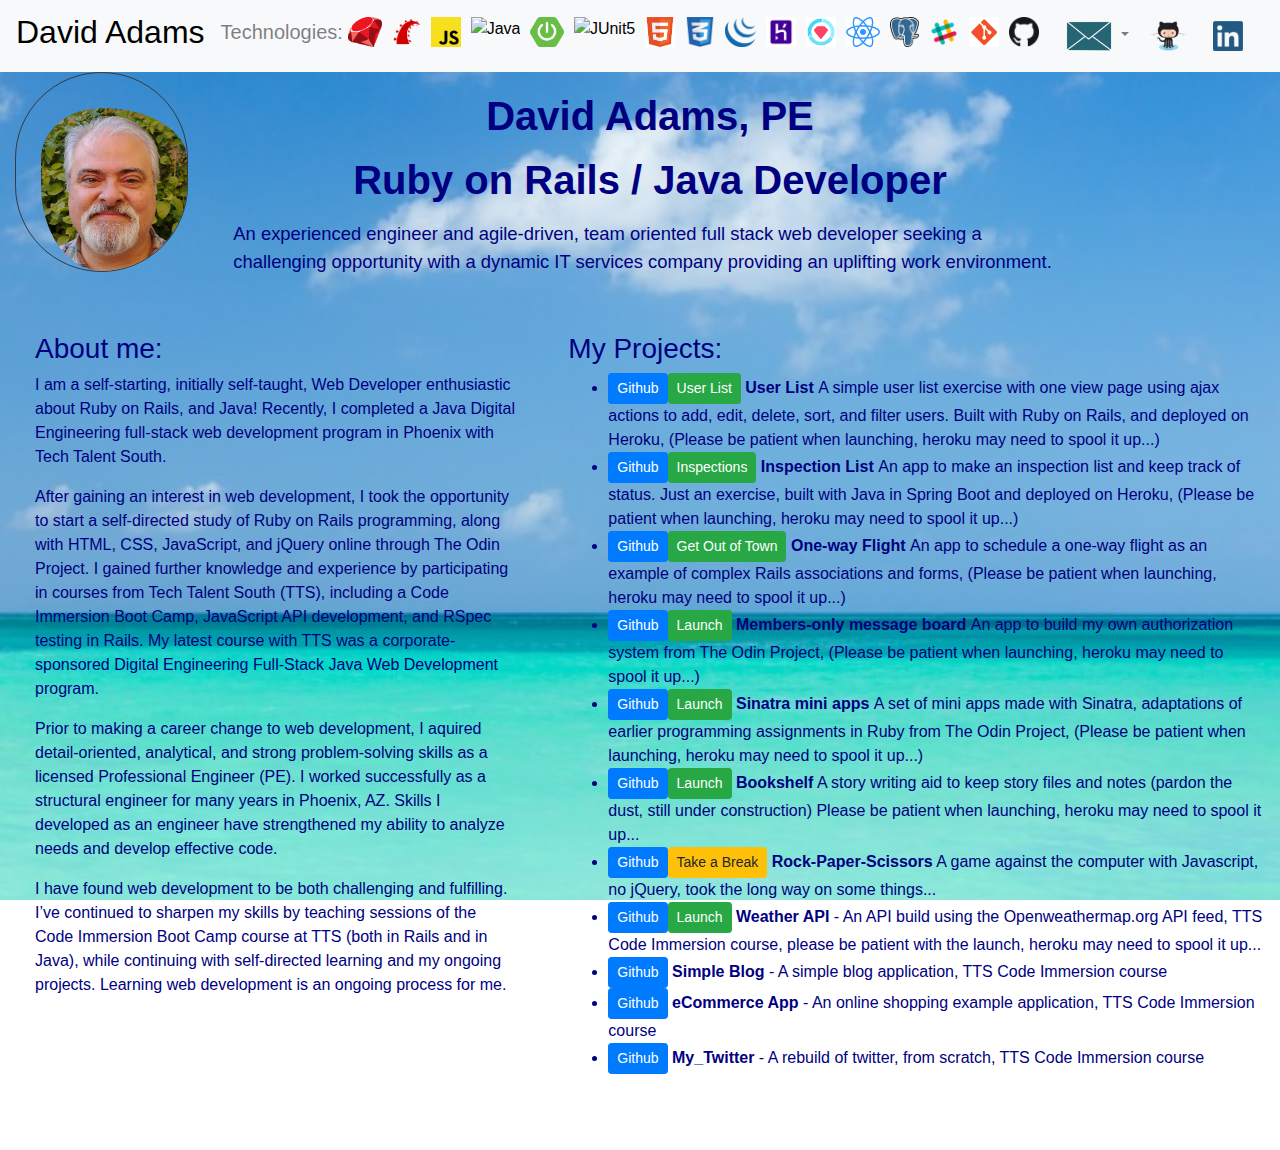
==== commit f0ac9e42: "update project list" ====
--- a/index.html
+++ b/index.html
@@ -52,11 +52,11 @@
 		<div class="container-fluid">
 			<div class="row">
 				<div class="col-md-2">
-					<img src="assets/images/david.jpg" alt="David Adams" class="mug rounded-lg">
+					<img src="assets/images/david.jpg" alt="David Adams" class="rounded-pill mug border border-dark">
 				</div>
 				<div class="col col-md-8">
 					<center><h1><strong><p>David Adams, PE</p><p>Ruby on Rails / Java Developer</p></strong></h1></center>
-					<p id="objective">An experienced engineer, and agile-driven, team oriented full-stack web developer seeking a challenging opportunity with a dynamic IT services company providing an uplifting work environment.</p>
+					<p id="objective">An experienced engineer and agile-driven, team oriented full stack web developer seeking a challenging opportunity with a dynamic IT services company providing an uplifting work environment.</p>
 				</div>
 				<div class="col-md-2"></div>
 			</div>
@@ -75,7 +75,7 @@
 								Prior to making a career change to web development, I aquired detail-oriented, analytical, and strong problem-solving skills as a licensed Professional Engineer (PE). I worked successfully as a structural engineer for many years in Phoenix, AZ. Skills I developed as an engineer have strengthened my ability to analyze needs and develop effective code.
 							</p>
 							<p>
-								I have found web development to be both challenging and fulfilling.  I’ve continued to sharpen my skills by teaching a session of the Code Immersion Boot Camp course at TTS, while continuing with self-directed learning and my ongoing projects. Learning web development is an ongoing process for me.
+								I have found web development to be both challenging and fulfilling.  I’ve continued to sharpen my skills by teaching sessions of the Code Immersion Boot Camp course at TTS (both in Rails and in Java), while continuing with self-directed learning and my ongoing projects. Learning web development is an ongoing process for me.
 							</p>
 						</div>
 					</div>
@@ -84,13 +84,14 @@
 					<div class="col well">
 						<h3>My Projects:</h3>
 						<ul>
-							<li><a class="btn btn-info btn-sm" href="https://github.com/DavidPAdams/FP_Inspection_List" target="_blank" alt="https://github.com/DavidPAdams/FP_Inspection_List" title="A Spring Boot project app deployed on Heroku">Github</a><a class="btn btn-success btn-sm" href="https://radiant-temple-84480.herokuapp.com/" target="_blank" alt="https://radiant-temple-84480.herokuapp.com/" title="App using complex associations and forms">Inspections</a><strong> Insepction List </strong> An app to make an inspection list and keep track of status. Just an exercise, built with Java in Spring Boot and deployed on Heroku, (Please be patient when launching, heroku may need to spool up...)</li>
-							<li><a class="btn btn-primary btn-sm" href="https://github.com/DavidPAdams/flight-booker" target="_blank" alt="https://github.com/DavidPAdams/flight-booker" title="A project app using complex associations and forms">Github</a><a class="btn btn-success btn-sm" href="https://blooming-atoll-12670.herokuapp.com/" target="_blank" alt="https://blooming-atoll-12670.herokuapp.com/" title="App using complex associations and forms">Get Out of Town</a><strong> One-way Flight </strong> An app to schedule a one-way flight as an example of complex Rails associations and forms, (Please be patient when launching, heroku may need to spool up...)</li>
-							<li><a class="btn btn-primary btn-sm" href="https://github.com/DavidPAdams/members-only" target="_blank" alt="https://github.com/DavidPAdams/members-only" title="A project app with authorization built from scratch">Github</a><a class="btn btn-success btn-sm" href="https://intense-ravine-24316.herokuapp.com/" target="_blank" alt="https://intense-ravine-24316.herokuapp.com/" title="App with homemade authorization system">Launch</a><strong> Members-only message board </strong> An app to build my own authorization system from The Odin Project, (Please be patient when launching, heroku may need to spool up...)</li>
-							<li><a class="btn btn-primary btn-sm" href="https://github.com/DavidPAdams/Sinatra_exercises" target="_blank" alt="https://github.com/DavidPAdams/Sinatra_exercises" title="Mini apps with Sinatra">Github</a><a class="btn btn-success btn-sm" href="https://secret-beyond-20431.herokuapp.com" target="_blank" alt="https://secret-beyond-20431.herokuapp.com" title="Deployed mini apps with Sinatra">Launch</a><strong> Sinatra mini apps </strong> A set of mini apps made with Sinatra, adaptations of earlier programming assignments in Ruby from The Odin Project, (Please be patient when launching, heroku may need to spool up...)</li>
-							<li><a class="btn btn-primary btn-sm" href="https://github.com/DavidPAdams/Bookshelf" target="_blank" alt="https://github.com/DavidPAdams/Bookshelf" title="Bookshelf writing app">Github</a><a class="btn btn-success btn-sm" href="https://on-my-bookshelf.herokuapp.com/" target="_blank" alt="https://on-my-bookshelf.herokuapp.com/" title="Deployed writing aid app">Launch</a><strong> Bookshelf</strong> A story writing aid to keep story files and notes (pardon the dust, still under construction) Please be patient when launching, heroku may need to spool up...</li>
+							<li><a class="btn btn-primary btn-sm" href="https://github.com/DavidPAdams/userList" target="_blank" alt="https://github.com/DavidPAdams/userList" title="Rails 6 project app deployed on Heroku">Github</a><a class="btn btn-success btn-sm" href="https://ancient-citadel-62725.herokuapp.com/" target="_blank" alt="https://ancient-citadel-62725.herokuapp.com/" title="App using ajax actions on a single view page">User List</a><strong> User List </strong> A simple user list exercise with one view page using ajax actions to add, edit, delete, sort, and filter users. Built with Ruby on Rails, and deployed on Heroku, (Please be patient when launching, heroku may need to spool it up...)</li>
+							<li><a class="btn btn-primary btn-sm" href="https://github.com/DavidPAdams/FP_Inspection_List" target="_blank" alt="https://github.com/DavidPAdams/FP_Inspection_List" title="A Spring Boot project app deployed on Heroku">Github</a><a class="btn btn-success btn-sm" href="https://radiant-temple-84480.herokuapp.com/" target="_blank" alt="https://radiant-temple-84480.herokuapp.com/" title="App using complex associations and forms">Inspections</a><strong> Inspection List </strong> An app to make an inspection list and keep track of status. Just an exercise, built with Java in Spring Boot and deployed on Heroku, (Please be patient when launching, heroku may need to spool it up...)</li>
+							<li><a class="btn btn-primary btn-sm" href="https://github.com/DavidPAdams/flight-booker" target="_blank" alt="https://github.com/DavidPAdams/flight-booker" title="A project app using complex associations and forms">Github</a><a class="btn btn-success btn-sm" href="https://blooming-atoll-12670.herokuapp.com/" target="_blank" alt="https://blooming-atoll-12670.herokuapp.com/" title="App using complex associations and forms">Get Out of Town</a><strong> One-way Flight </strong> An app to schedule a one-way flight as an example of complex Rails associations and forms, (Please be patient when launching, heroku may need to spool it up...)</li>
+							<li><a class="btn btn-primary btn-sm" href="https://github.com/DavidPAdams/members-only" target="_blank" alt="https://github.com/DavidPAdams/members-only" title="A project app with authorization built from scratch">Github</a><a class="btn btn-success btn-sm" href="https://intense-ravine-24316.herokuapp.com/" target="_blank" alt="https://intense-ravine-24316.herokuapp.com/" title="App with homemade authorization system">Launch</a><strong> Members-only message board </strong> An app to build my own authorization system from The Odin Project, (Please be patient when launching, heroku may need to spool it up...)</li>
+							<li><a class="btn btn-primary btn-sm" href="https://github.com/DavidPAdams/Sinatra_exercises" target="_blank" alt="https://github.com/DavidPAdams/Sinatra_exercises" title="Mini apps with Sinatra">Github</a><a class="btn btn-success btn-sm" href="https://secret-beyond-20431.herokuapp.com" target="_blank" alt="https://secret-beyond-20431.herokuapp.com" title="Deployed mini apps with Sinatra">Launch</a><strong> Sinatra mini apps </strong> A set of mini apps made with Sinatra, adaptations of earlier programming assignments in Ruby from The Odin Project, (Please be patient when launching, heroku may need to spool it up...)</li>
+							<li><a class="btn btn-primary btn-sm" href="https://github.com/DavidPAdams/Bookshelf" target="_blank" alt="https://github.com/DavidPAdams/Bookshelf" title="Bookshelf writing app">Github</a><a class="btn btn-success btn-sm" href="https://on-my-bookshelf.herokuapp.com/" target="_blank" alt="https://on-my-bookshelf.herokuapp.com/" title="Deployed writing aid app">Launch</a><strong> Bookshelf</strong> A story writing aid to keep story files and notes (pardon the dust, still under construction) Please be patient when launching, heroku may need to spool it up...</li>
 							<li><a class="btn btn-primary btn-sm" href="https://github.com/DavidPAdams/RPS_JS" target="_blank" alt="https://github.com/DavidPAdams/RPS_JS" title="Rock-Paper-Scissors w/ Javascript Github repo">Github</a><a class="btn btn-warning btn-sm" href="rpsIndex.html" target="_blank" alt="rpsIndex.html" title="Rock-Paper-Scissors w/ Javascript">Take a Break</a><strong> Rock-Paper-Scissors</strong> A game against the computer with Javascript, no jQuery, took the long way on some things...</li>
-							<li><a class="btn btn-primary btn-sm" href="https://github.com/DavidPAdams/Openweather_api" target="_blank" alt="https://github.com/DavidPAdams/Openweather_api" title="Weather API Github repo">Github</a><a class="btn btn-success btn-sm" href="https://openweather-api.herokuapp.com/" target="_blank" alt="https://openweather-api.herokuapp.com/" title="Deployed Weather API">Launch</a><strong> Weather API</strong> - An API build using the Openweathermap.org API feed, TTS Code Immersion course, please be patient with the launch, heroku may need to spool up...</li>
+							<li><a class="btn btn-primary btn-sm" href="https://github.com/DavidPAdams/Openweather_api" target="_blank" alt="https://github.com/DavidPAdams/Openweather_api" title="Weather API Github repo">Github</a><a class="btn btn-success btn-sm" href="https://openweather-api.herokuapp.com/" target="_blank" alt="https://openweather-api.herokuapp.com/" title="Deployed Weather API">Launch</a><strong> Weather API</strong> - An API build using the Openweathermap.org API feed, TTS Code Immersion course, please be patient with the launch, heroku may need to spool it up...</li>
 							<li><a class="btn btn-primary btn-sm" href="https://github.com/DavidPAdams/simple_blog" target="_blank" alt="https://github.com/DavidPAdams/simple_blog" title="Simple Blog App Github repo">Github</a><strong> Simple Blog</strong> - A simple blog application, TTS Code Immersion course</li>
 							<li><a class="btn btn-primary btn-sm" href="https://github.com/DavidPAdams/my_store" target="_blank" alt="https://github.com/DavidPAdams/my_store" title="eCommerce App Github repo">Github</a><strong> eCommerce App</strong> - An online shopping example application, TTS Code Immersion course</li>
 							<li><a class="btn btn-primary btn-sm" href="https://github.com/DavidPAdams/my_twitter" target="_blank" alt="https://github.com/DavidPAdams/my_twitter" title="My_Twitter Github repo">Github</a><strong> My_Twitter</strong> - A rebuild of twitter, from scratch, TTS Code Immersion course</li>
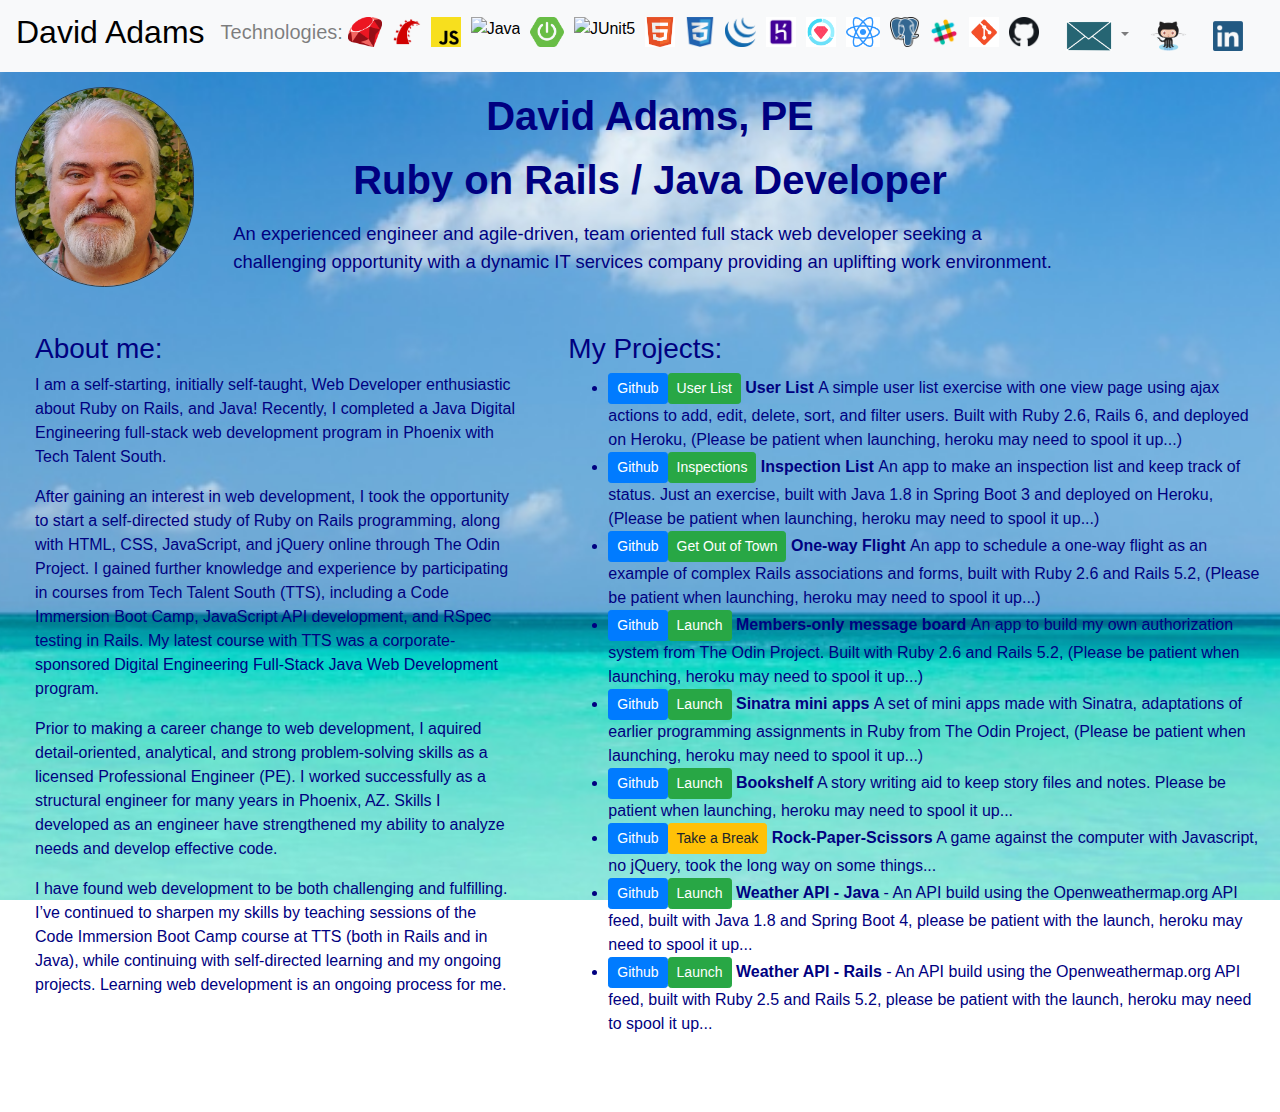
==== commit 797ea2f1: "add java openweather to project list" ====
--- a/index.html
+++ b/index.html
@@ -2,9 +2,9 @@
 <html lang="en">
 <head>
 	<meta name="viewport" content="width=device-width, initial-scale=1, shrink-to-fit=no">
-	<link type="text/css" rel="stylesheet" href="assets/stylesheets/pageStyle.css"/>
 	<meta charset="utf-8">
   <link rel="stylesheet" href="https://stackpath.bootstrapcdn.com/bootstrap/4.3.1/css/bootstrap.min.css" integrity="sha384-ggOyR0iXCbMQv3Xipma34MD+dH/1fQ784/j6cY/iJTQUOhcWr7x9JvoRxT2MZw1T" crossorigin="anonymous">
+	<link type="text/css" rel="stylesheet" href="assets/stylesheets/pageStyle.css"/>
 	<title>David Adams</title>
 </head>
 <body>
@@ -84,24 +84,24 @@
 					<div class="col well">
 						<h3>My Projects:</h3>
 						<ul>
-							<li><a class="btn btn-primary btn-sm" href="https://github.com/DavidPAdams/userList" target="_blank" alt="https://github.com/DavidPAdams/userList" title="Rails 6 project app deployed on Heroku">Github</a><a class="btn btn-success btn-sm" href="https://ancient-citadel-62725.herokuapp.com/" target="_blank" alt="https://ancient-citadel-62725.herokuapp.com/" title="App using ajax actions on a single view page">User List</a><strong> User List </strong> A simple user list exercise with one view page using ajax actions to add, edit, delete, sort, and filter users. Built with Ruby on Rails, and deployed on Heroku, (Please be patient when launching, heroku may need to spool it up...)</li>
-							<li><a class="btn btn-primary btn-sm" href="https://github.com/DavidPAdams/FP_Inspection_List" target="_blank" alt="https://github.com/DavidPAdams/FP_Inspection_List" title="A Spring Boot project app deployed on Heroku">Github</a><a class="btn btn-success btn-sm" href="https://radiant-temple-84480.herokuapp.com/" target="_blank" alt="https://radiant-temple-84480.herokuapp.com/" title="App using complex associations and forms">Inspections</a><strong> Inspection List </strong> An app to make an inspection list and keep track of status. Just an exercise, built with Java in Spring Boot and deployed on Heroku, (Please be patient when launching, heroku may need to spool it up...)</li>
-							<li><a class="btn btn-primary btn-sm" href="https://github.com/DavidPAdams/flight-booker" target="_blank" alt="https://github.com/DavidPAdams/flight-booker" title="A project app using complex associations and forms">Github</a><a class="btn btn-success btn-sm" href="https://blooming-atoll-12670.herokuapp.com/" target="_blank" alt="https://blooming-atoll-12670.herokuapp.com/" title="App using complex associations and forms">Get Out of Town</a><strong> One-way Flight </strong> An app to schedule a one-way flight as an example of complex Rails associations and forms, (Please be patient when launching, heroku may need to spool it up...)</li>
-							<li><a class="btn btn-primary btn-sm" href="https://github.com/DavidPAdams/members-only" target="_blank" alt="https://github.com/DavidPAdams/members-only" title="A project app with authorization built from scratch">Github</a><a class="btn btn-success btn-sm" href="https://intense-ravine-24316.herokuapp.com/" target="_blank" alt="https://intense-ravine-24316.herokuapp.com/" title="App with homemade authorization system">Launch</a><strong> Members-only message board </strong> An app to build my own authorization system from The Odin Project, (Please be patient when launching, heroku may need to spool it up...)</li>
+							<li><a class="btn btn-primary btn-sm" href="https://github.com/DavidPAdams/userList" target="_blank" alt="https://github.com/DavidPAdams/userList" title="Rails 6 project app deployed on Heroku">Github</a><a class="btn btn-success btn-sm" href="https://ancient-citadel-62725.herokuapp.com/" target="_blank" alt="https://ancient-citadel-62725.herokuapp.com/" title="App using ajax actions on a single view page">User List</a><strong> User List </strong> A simple user list exercise with one view page using ajax actions to add, edit, delete, sort, and filter users. Built with Ruby 2.6, Rails 6, and deployed on Heroku, (Please be patient when launching, heroku may need to spool it up...)</li>
+							<li><a class="btn btn-primary btn-sm" href="https://github.com/DavidPAdams/FP_Inspection_List" target="_blank" alt="https://github.com/DavidPAdams/FP_Inspection_List" title="A Spring Boot project app deployed on Heroku">Github</a><a class="btn btn-success btn-sm" href="https://radiant-temple-84480.herokuapp.com/" target="_blank" alt="https://radiant-temple-84480.herokuapp.com/" title="App using complex associations and forms">Inspections</a><strong> Inspection List </strong> An app to make an inspection list and keep track of status. Just an exercise, built with Java 1.8 in Spring Boot 3 and deployed on Heroku, (Please be patient when launching, heroku may need to spool it up...)</li>
+							<li><a class="btn btn-primary btn-sm" href="https://github.com/DavidPAdams/flight-booker" target="_blank" alt="https://github.com/DavidPAdams/flight-booker" title="A project app using complex associations and forms">Github</a><a class="btn btn-success btn-sm" href="https://blooming-atoll-12670.herokuapp.com/" target="_blank" alt="https://blooming-atoll-12670.herokuapp.com/" title="App using complex associations and forms">Get Out of Town</a><strong> One-way Flight </strong> An app to schedule a one-way flight as an example of complex Rails associations and forms, built with Ruby 2.6 and Rails 5.2, (Please be patient when launching, heroku may need to spool it up...)</li>
+							<li><a class="btn btn-primary btn-sm" href="https://github.com/DavidPAdams/members-only" target="_blank" alt="https://github.com/DavidPAdams/members-only" title="A project app with authorization built from scratch">Github</a><a class="btn btn-success btn-sm" href="https://intense-ravine-24316.herokuapp.com/" target="_blank" alt="https://intense-ravine-24316.herokuapp.com/" title="App with homemade authorization system">Launch</a><strong> Members-only message board </strong> An app to build my own authorization system from The Odin Project. Built with Ruby 2.6 and Rails 5.2, (Please be patient when launching, heroku may need to spool it up...)</li>
 							<li><a class="btn btn-primary btn-sm" href="https://github.com/DavidPAdams/Sinatra_exercises" target="_blank" alt="https://github.com/DavidPAdams/Sinatra_exercises" title="Mini apps with Sinatra">Github</a><a class="btn btn-success btn-sm" href="https://secret-beyond-20431.herokuapp.com" target="_blank" alt="https://secret-beyond-20431.herokuapp.com" title="Deployed mini apps with Sinatra">Launch</a><strong> Sinatra mini apps </strong> A set of mini apps made with Sinatra, adaptations of earlier programming assignments in Ruby from The Odin Project, (Please be patient when launching, heroku may need to spool it up...)</li>
-							<li><a class="btn btn-primary btn-sm" href="https://github.com/DavidPAdams/Bookshelf" target="_blank" alt="https://github.com/DavidPAdams/Bookshelf" title="Bookshelf writing app">Github</a><a class="btn btn-success btn-sm" href="https://on-my-bookshelf.herokuapp.com/" target="_blank" alt="https://on-my-bookshelf.herokuapp.com/" title="Deployed writing aid app">Launch</a><strong> Bookshelf</strong> A story writing aid to keep story files and notes (pardon the dust, still under construction) Please be patient when launching, heroku may need to spool it up...</li>
+							<li><a class="btn btn-primary btn-sm" href="https://github.com/DavidPAdams/Bookshelf" target="_blank" alt="https://github.com/DavidPAdams/Bookshelf" title="Bookshelf writing app">Github</a><a class="btn btn-success btn-sm" href="https://on-my-bookshelf.herokuapp.com/" target="_blank" alt="https://on-my-bookshelf.herokuapp.com/" title="Deployed writing aid app">Launch</a><strong> Bookshelf</strong> A story writing aid to keep story files and notes. Please be patient when launching, heroku may need to spool it up...</li>
 							<li><a class="btn btn-primary btn-sm" href="https://github.com/DavidPAdams/RPS_JS" target="_blank" alt="https://github.com/DavidPAdams/RPS_JS" title="Rock-Paper-Scissors w/ Javascript Github repo">Github</a><a class="btn btn-warning btn-sm" href="rpsIndex.html" target="_blank" alt="rpsIndex.html" title="Rock-Paper-Scissors w/ Javascript">Take a Break</a><strong> Rock-Paper-Scissors</strong> A game against the computer with Javascript, no jQuery, took the long way on some things...</li>
-							<li><a class="btn btn-primary btn-sm" href="https://github.com/DavidPAdams/Openweather_api" target="_blank" alt="https://github.com/DavidPAdams/Openweather_api" title="Weather API Github repo">Github</a><a class="btn btn-success btn-sm" href="https://openweather-api.herokuapp.com/" target="_blank" alt="https://openweather-api.herokuapp.com/" title="Deployed Weather API">Launch</a><strong> Weather API</strong> - An API build using the Openweathermap.org API feed, TTS Code Immersion course, please be patient with the launch, heroku may need to spool it up...</li>
-							<li><a class="btn btn-primary btn-sm" href="https://github.com/DavidPAdams/simple_blog" target="_blank" alt="https://github.com/DavidPAdams/simple_blog" title="Simple Blog App Github repo">Github</a><strong> Simple Blog</strong> - A simple blog application, TTS Code Immersion course</li>
+							<li><a class="btn btn-primary btn-sm" href="https://github.com/DavidPAdams/FTCI_day25_OpenWeatherMapAPI" target="_blank" alt="https://github.com/DavidPAdams/FTCI_day25_OpenWeatherMapAPI" title="Weather API Github repo">Github</a><a class="btn btn-success btn-sm" href="https://hidden-sierra-47351.herokuapp.com/" target="_blank" alt="https://hidden-sierra-47351.herokuapp.com/" title="Deployed Weather API">Launch</a><strong> Weather API - Java</strong> - An API build using the Openweathermap.org API feed, built with Java 1.8 and Spring Boot 4, please be patient with the launch, heroku may need to spool it up...</li>
+							<li><a class="btn btn-primary btn-sm" href="https://github.com/DavidPAdams/Openweather_api" target="_blank" alt="https://github.com/DavidPAdams/Openweather_api" title="Weather API Github repo">Github</a><a class="btn btn-success btn-sm" href="https://openweather-api.herokuapp.com/" target="_blank" alt="https://openweather-api.herokuapp.com/" title="Deployed Weather API">Launch</a><strong> Weather API - Rails</strong> - An API build using the Openweathermap.org API feed, built with Ruby 2.5 and Rails 5.2, please be patient with the launch, heroku may need to spool it up...</li>
+							<!-- <li><a class="btn btn-primary btn-sm" href="https://github.com/DavidPAdams/simple_blog" target="_blank" alt="https://github.com/DavidPAdams/simple_blog" title="Simple Blog App Github repo">Github</a><strong> Simple Blog</strong> - A simple blog application, TTS Code Immersion course</li>
 							<li><a class="btn btn-primary btn-sm" href="https://github.com/DavidPAdams/my_store" target="_blank" alt="https://github.com/DavidPAdams/my_store" title="eCommerce App Github repo">Github</a><strong> eCommerce App</strong> - An online shopping example application, TTS Code Immersion course</li>
-							<li><a class="btn btn-primary btn-sm" href="https://github.com/DavidPAdams/my_twitter" target="_blank" alt="https://github.com/DavidPAdams/my_twitter" title="My_Twitter Github repo">Github</a><strong> My_Twitter</strong> - A rebuild of twitter, from scratch, TTS Code Immersion course</li>
+							<li><a class="btn btn-primary btn-sm" href="https://github.com/DavidPAdams/my_twitter" target="_blank" alt="https://github.com/DavidPAdams/my_twitter" title="My_Twitter Github repo">Github</a><strong> My_Twitter</strong> - A rebuild of twitter, from scratch, TTS Code Immersion course</li> -->
 						</ul>
 					</div>
 				</div>
 			</div>
 			<div class="row">
-				<div class="col-md-1"></div>
-				<div class="col-md-10">
+				<div class="col-md-10 offset-md-1">
 					<div class="col well"> 
 						<div id='root'></div>
 					</div>
--- a/assets/stylesheets/pageStyle.css
+++ b/assets/stylesheets/pageStyle.css
@@ -42,8 +42,7 @@
 }
 
 .mug {
-  padding-top: 35px;
-  padding-left: 25px;
+  margin-top: 15px;
   max-height: 200px;
 }
 
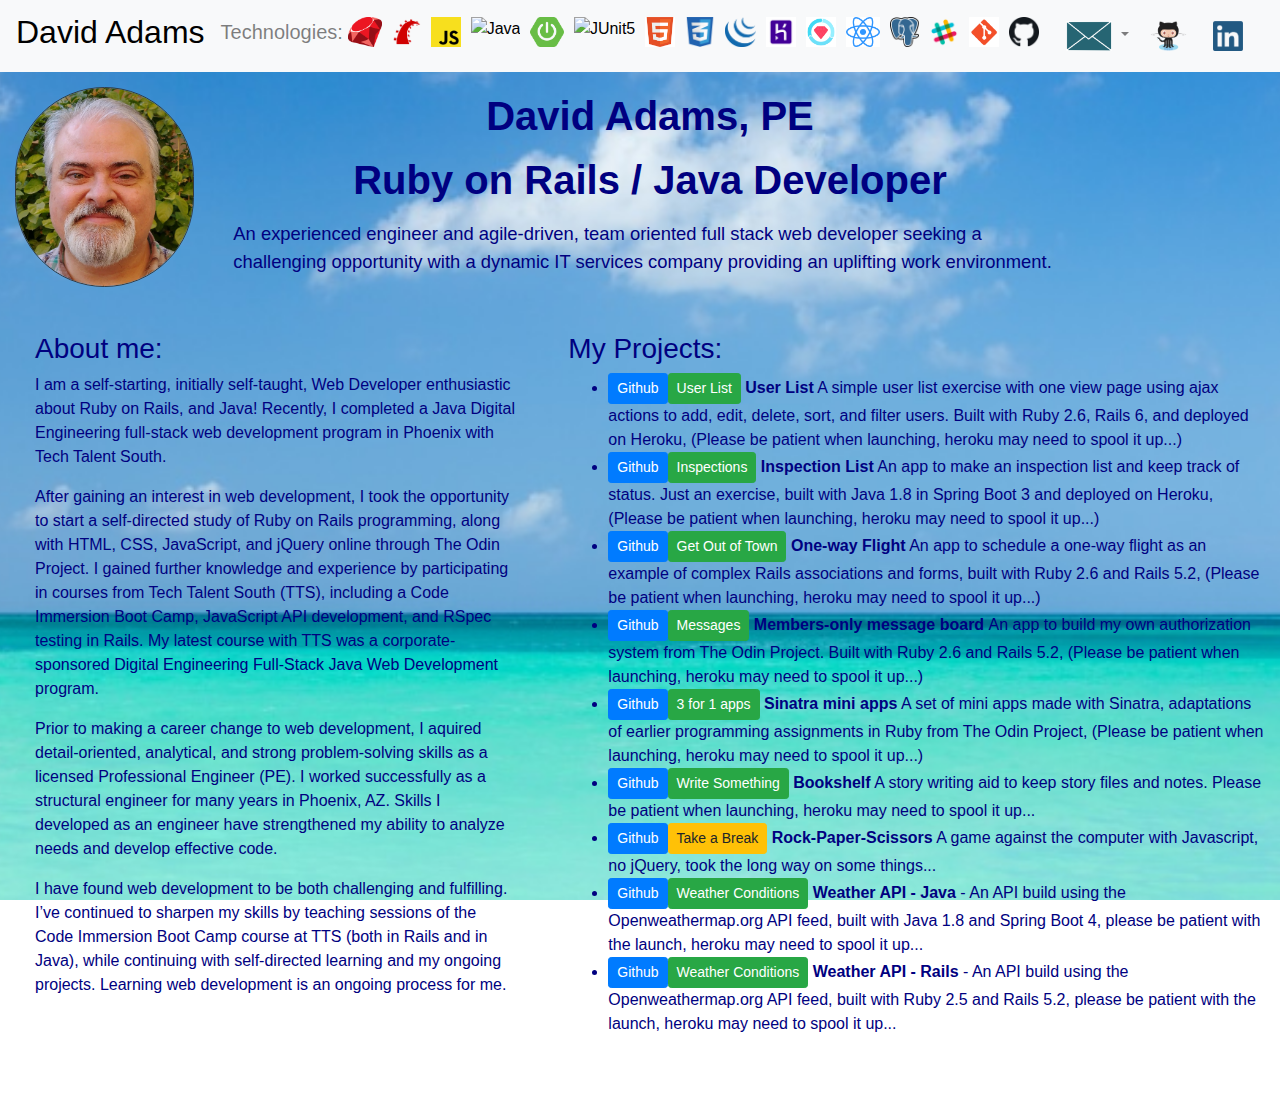
==== commit b26f6bf3: "slight text changes in project list" ====
--- a/index.html
+++ b/index.html
@@ -84,15 +84,15 @@
 					<div class="col well">
 						<h3>My Projects:</h3>
 						<ul>
-							<li><a class="btn btn-primary btn-sm" href="https://github.com/DavidPAdams/userList" target="_blank" alt="https://github.com/DavidPAdams/userList" title="Rails 6 project app deployed on Heroku">Github</a><a class="btn btn-success btn-sm" href="https://ancient-citadel-62725.herokuapp.com/" target="_blank" alt="https://ancient-citadel-62725.herokuapp.com/" title="App using ajax actions on a single view page">User List</a><strong> User List </strong> A simple user list exercise with one view page using ajax actions to add, edit, delete, sort, and filter users. Built with Ruby 2.6, Rails 6, and deployed on Heroku, (Please be patient when launching, heroku may need to spool it up...)</li>
-							<li><a class="btn btn-primary btn-sm" href="https://github.com/DavidPAdams/FP_Inspection_List" target="_blank" alt="https://github.com/DavidPAdams/FP_Inspection_List" title="A Spring Boot project app deployed on Heroku">Github</a><a class="btn btn-success btn-sm" href="https://radiant-temple-84480.herokuapp.com/" target="_blank" alt="https://radiant-temple-84480.herokuapp.com/" title="App using complex associations and forms">Inspections</a><strong> Inspection List </strong> An app to make an inspection list and keep track of status. Just an exercise, built with Java 1.8 in Spring Boot 3 and deployed on Heroku, (Please be patient when launching, heroku may need to spool it up...)</li>
-							<li><a class="btn btn-primary btn-sm" href="https://github.com/DavidPAdams/flight-booker" target="_blank" alt="https://github.com/DavidPAdams/flight-booker" title="A project app using complex associations and forms">Github</a><a class="btn btn-success btn-sm" href="https://blooming-atoll-12670.herokuapp.com/" target="_blank" alt="https://blooming-atoll-12670.herokuapp.com/" title="App using complex associations and forms">Get Out of Town</a><strong> One-way Flight </strong> An app to schedule a one-way flight as an example of complex Rails associations and forms, built with Ruby 2.6 and Rails 5.2, (Please be patient when launching, heroku may need to spool it up...)</li>
-							<li><a class="btn btn-primary btn-sm" href="https://github.com/DavidPAdams/members-only" target="_blank" alt="https://github.com/DavidPAdams/members-only" title="A project app with authorization built from scratch">Github</a><a class="btn btn-success btn-sm" href="https://intense-ravine-24316.herokuapp.com/" target="_blank" alt="https://intense-ravine-24316.herokuapp.com/" title="App with homemade authorization system">Launch</a><strong> Members-only message board </strong> An app to build my own authorization system from The Odin Project. Built with Ruby 2.6 and Rails 5.2, (Please be patient when launching, heroku may need to spool it up...)</li>
-							<li><a class="btn btn-primary btn-sm" href="https://github.com/DavidPAdams/Sinatra_exercises" target="_blank" alt="https://github.com/DavidPAdams/Sinatra_exercises" title="Mini apps with Sinatra">Github</a><a class="btn btn-success btn-sm" href="https://secret-beyond-20431.herokuapp.com" target="_blank" alt="https://secret-beyond-20431.herokuapp.com" title="Deployed mini apps with Sinatra">Launch</a><strong> Sinatra mini apps </strong> A set of mini apps made with Sinatra, adaptations of earlier programming assignments in Ruby from The Odin Project, (Please be patient when launching, heroku may need to spool it up...)</li>
-							<li><a class="btn btn-primary btn-sm" href="https://github.com/DavidPAdams/Bookshelf" target="_blank" alt="https://github.com/DavidPAdams/Bookshelf" title="Bookshelf writing app">Github</a><a class="btn btn-success btn-sm" href="https://on-my-bookshelf.herokuapp.com/" target="_blank" alt="https://on-my-bookshelf.herokuapp.com/" title="Deployed writing aid app">Launch</a><strong> Bookshelf</strong> A story writing aid to keep story files and notes. Please be patient when launching, heroku may need to spool it up...</li>
-							<li><a class="btn btn-primary btn-sm" href="https://github.com/DavidPAdams/RPS_JS" target="_blank" alt="https://github.com/DavidPAdams/RPS_JS" title="Rock-Paper-Scissors w/ Javascript Github repo">Github</a><a class="btn btn-warning btn-sm" href="rpsIndex.html" target="_blank" alt="rpsIndex.html" title="Rock-Paper-Scissors w/ Javascript">Take a Break</a><strong> Rock-Paper-Scissors</strong> A game against the computer with Javascript, no jQuery, took the long way on some things...</li>
-							<li><a class="btn btn-primary btn-sm" href="https://github.com/DavidPAdams/FTCI_day25_OpenWeatherMapAPI" target="_blank" alt="https://github.com/DavidPAdams/FTCI_day25_OpenWeatherMapAPI" title="Weather API Github repo">Github</a><a class="btn btn-success btn-sm" href="https://hidden-sierra-47351.herokuapp.com/" target="_blank" alt="https://hidden-sierra-47351.herokuapp.com/" title="Deployed Weather API">Launch</a><strong> Weather API - Java</strong> - An API build using the Openweathermap.org API feed, built with Java 1.8 and Spring Boot 4, please be patient with the launch, heroku may need to spool it up...</li>
-							<li><a class="btn btn-primary btn-sm" href="https://github.com/DavidPAdams/Openweather_api" target="_blank" alt="https://github.com/DavidPAdams/Openweather_api" title="Weather API Github repo">Github</a><a class="btn btn-success btn-sm" href="https://openweather-api.herokuapp.com/" target="_blank" alt="https://openweather-api.herokuapp.com/" title="Deployed Weather API">Launch</a><strong> Weather API - Rails</strong> - An API build using the Openweathermap.org API feed, built with Ruby 2.5 and Rails 5.2, please be patient with the launch, heroku may need to spool it up...</li>
+							<li><a class="btn btn-primary btn-sm" href="https://github.com/DavidPAdams/userList" target="_blank" alt="https://github.com/DavidPAdams/userList" title="Rails 6 project app deployed on Heroku">Github</a><a class="btn btn-success btn-sm" href="https://ancient-citadel-62725.herokuapp.com/" target="_blank" alt="https://ancient-citadel-62725.herokuapp.com/" title="App using ajax actions on a single view page"> User List </a><strong> User List</strong> A simple user list exercise with one view page using ajax actions to add, edit, delete, sort, and filter users. Built with Ruby 2.6, Rails 6, and deployed on Heroku, (Please be patient when launching, heroku may need to spool it up...)</li>
+							<li><a class="btn btn-primary btn-sm" href="https://github.com/DavidPAdams/FP_Inspection_List" target="_blank" alt="https://github.com/DavidPAdams/FP_Inspection_List" title="A Spring Boot project app deployed on Heroku">Github</a><a class="btn btn-success btn-sm" href="https://radiant-temple-84480.herokuapp.com/" target="_blank" alt="https://radiant-temple-84480.herokuapp.com/" title="App using complex associations and forms"> Inspections </a><strong> Inspection List</strong> An app to make an inspection list and keep track of status. Just an exercise, built with Java 1.8 in Spring Boot 3 and deployed on Heroku, (Please be patient when launching, heroku may need to spool it up...)</li>
+							<li><a class="btn btn-primary btn-sm" href="https://github.com/DavidPAdams/flight-booker" target="_blank" alt="https://github.com/DavidPAdams/flight-booker" title="A project app using complex associations and forms">Github</a><a class="btn btn-success btn-sm" href="https://blooming-atoll-12670.herokuapp.com/" target="_blank" alt="https://blooming-atoll-12670.herokuapp.com/" title="App using complex associations and forms">Get Out of Town</a><strong> One-way Flight</strong> An app to schedule a one-way flight as an example of complex Rails associations and forms, built with Ruby 2.6 and Rails 5.2, (Please be patient when launching, heroku may need to spool it up...)</li>
+							<li><a class="btn btn-primary btn-sm" href="https://github.com/DavidPAdams/members-only" target="_blank" alt="https://github.com/DavidPAdams/members-only" title="A project app with authorization built from scratch">Github</a><a class="btn btn-success btn-sm" href="https://intense-ravine-24316.herokuapp.com/" target="_blank" alt="https://intense-ravine-24316.herokuapp.com/" title="App with homemade authorization system"> Messages </a><strong> Members-only message board </strong> An app to build my own authorization system from The Odin Project. Built with Ruby 2.6 and Rails 5.2, (Please be patient when launching, heroku may need to spool it up...)</li>
+							<li><a class="btn btn-primary btn-sm" href="https://github.com/DavidPAdams/Sinatra_exercises" target="_blank" alt="https://github.com/DavidPAdams/Sinatra_exercises" title="Mini apps with Sinatra">Github</a><a class="btn btn-success btn-sm" href="https://secret-beyond-20431.herokuapp.com" target="_blank" alt="https://secret-beyond-20431.herokuapp.com" title="Deployed mini apps with Sinatra"> 3 for 1 apps </a><strong> Sinatra mini apps</strong> A set of mini apps made with Sinatra, adaptations of earlier programming assignments in Ruby from The Odin Project, (Please be patient when launching, heroku may need to spool it up...)</li>
+							<li><a class="btn btn-primary btn-sm" href="https://github.com/DavidPAdams/Bookshelf" target="_blank" alt="https://github.com/DavidPAdams/Bookshelf" title="Bookshelf writing app">Github</a><a class="btn btn-success btn-sm" href="https://on-my-bookshelf.herokuapp.com/" target="_blank" alt="https://on-my-bookshelf.herokuapp.com/" title="Deployed writing aid app"> Write Something </a><strong> Bookshelf</strong> A story writing aid to keep story files and notes. Please be patient when launching, heroku may need to spool it up...</li>
+							<li><a class="btn btn-primary btn-sm" href="https://github.com/DavidPAdams/RPS_JS" target="_blank" alt="https://github.com/DavidPAdams/RPS_JS" title="Rock-Paper-Scissors w/ Javascript Github repo">Github</a><a class="btn btn-warning btn-sm" href="rpsIndex.html" target="_blank" alt="rpsIndex.html" title="Rock-Paper-Scissors w/ Javascript"> Take a Break </a><strong> Rock-Paper-Scissors</strong> A game against the computer with Javascript, no jQuery, took the long way on some things...</li>
+							<li><a class="btn btn-primary btn-sm" href="https://github.com/DavidPAdams/FTCI_day25_OpenWeatherMapAPI" target="_blank" alt="https://github.com/DavidPAdams/FTCI_day25_OpenWeatherMapAPI" title="Weather API Github repo">Github</a><a class="btn btn-success btn-sm" href="https://hidden-sierra-47351.herokuapp.com/" target="_blank" alt="https://hidden-sierra-47351.herokuapp.com/" title="Deployed Weather API"> Weather Conditions </a><strong> Weather API - Java</strong> - An API build using the Openweathermap.org API feed, built with Java 1.8 and Spring Boot 4, please be patient with the launch, heroku may need to spool it up...</li>
+							<li><a class="btn btn-primary btn-sm" href="https://github.com/DavidPAdams/Openweather_api" target="_blank" alt="https://github.com/DavidPAdams/Openweather_api" title="Weather API Github repo">Github</a><a class="btn btn-success btn-sm" href="https://openweather-api.herokuapp.com/" target="_blank" alt="https://openweather-api.herokuapp.com/" title="Deployed Weather API"> Weather Conditions </a><strong> Weather API - Rails</strong> - An API build using the Openweathermap.org API feed, built with Ruby 2.5 and Rails 5.2, please be patient with the launch, heroku may need to spool it up...</li>
 							<!-- <li><a class="btn btn-primary btn-sm" href="https://github.com/DavidPAdams/simple_blog" target="_blank" alt="https://github.com/DavidPAdams/simple_blog" title="Simple Blog App Github repo">Github</a><strong> Simple Blog</strong> - A simple blog application, TTS Code Immersion course</li>
 							<li><a class="btn btn-primary btn-sm" href="https://github.com/DavidPAdams/my_store" target="_blank" alt="https://github.com/DavidPAdams/my_store" title="eCommerce App Github repo">Github</a><strong> eCommerce App</strong> - An online shopping example application, TTS Code Immersion course</li>
 							<li><a class="btn btn-primary btn-sm" href="https://github.com/DavidPAdams/my_twitter" target="_blank" alt="https://github.com/DavidPAdams/my_twitter" title="My_Twitter Github repo">Github</a><strong> My_Twitter</strong> - A rebuild of twitter, from scratch, TTS Code Immersion course</li> -->
